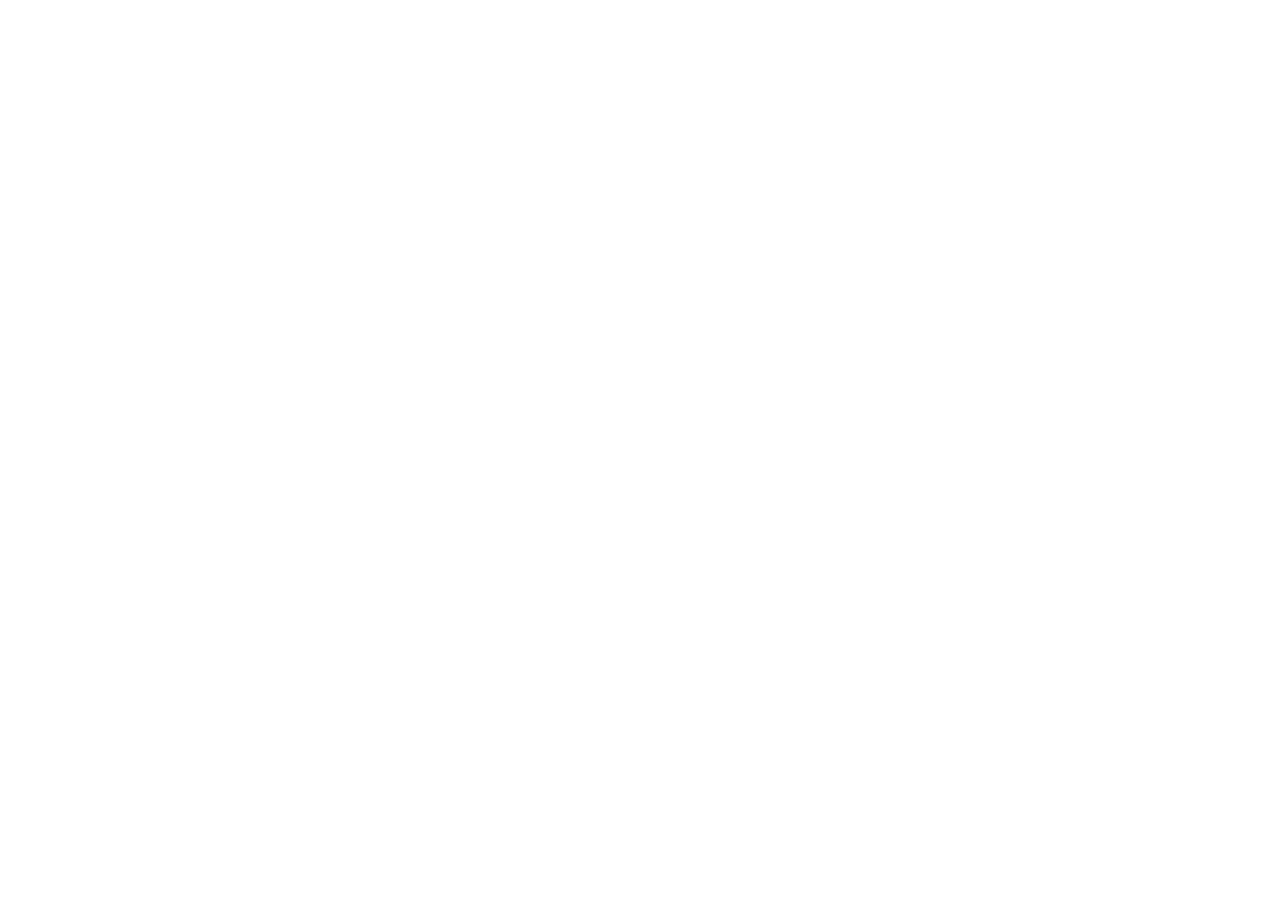
==== index.html @ 76f27d38 "updates" ====
<!DOCTYPE html>
<html lang="en">
<head>
    <meta charset="UTF-8">
    <meta http-equiv="X-UA-Compatible" content="IE=edge">
    <meta name="viewport" content="width=device-width, initial-scale=1.0">
    <title>Document</title>

    <link rel="stylesheet" href="asset/css/normalize.css">
    <link rel="stylesheet" href="asset/css/bootstrap.css">
    <link rel="stylesheet" href="asset/css/fontawesome-all.css">
    <link rel="stylesheet" href="asset/css/owl.carousel.css">
    <link rel="stylesheet" href="asset/css/main.css">
    
</head>
<body>
    
    <div class="master"></div>

    <script src="asset/js/jquery-1.11.0.min.js"></script>
    <script src="asset/js/owl.carousel.min.js"></script>
</body>
</html>
---- asset/css/main.css ----
/*
font-family: 'Lato', sans-serif;
font-family: 'Montserrat', sans-serif;
*/

.master,
header,
section,
footer,
figure,
h1,h2,h3,h4,h5,h6{
    width: 100%;
    float: left;
    position: relative;
}

p{
    width: 100%;
    float: left;
}

section{
    padding: 80px 0;
}

figure img{
    width: 100%;
}
.ratio{
    width: 100%;
    height: 0;
    position: relative;
}
.ratio-16{
    padding-top: 56.25%;
}
.ratio-1{
    padding-top: 100%;
}
.ratio-75{
    padding-top: 75%;
}
.ratio-135{
    padding-top: 135%;
}
.ratio img,
.ratio iframe{
    position: absolute;
    top: 0;
    left: 0;
    width: 100%;
    height: 100%;
}

.section-title{
    width: 100%;
    float: left;
    margin-bottom: 40px;
}

.btn{
    min-width: 120px;
    padding: 15px 30px;
    font-size: 14px;
}
.btn-primary{
    background: #026B33;
    color: #fff;
    border: none;
}
.btn-secondary{
    background: none;
    border: 2px solid #026B33;
    color: #026B33;
}
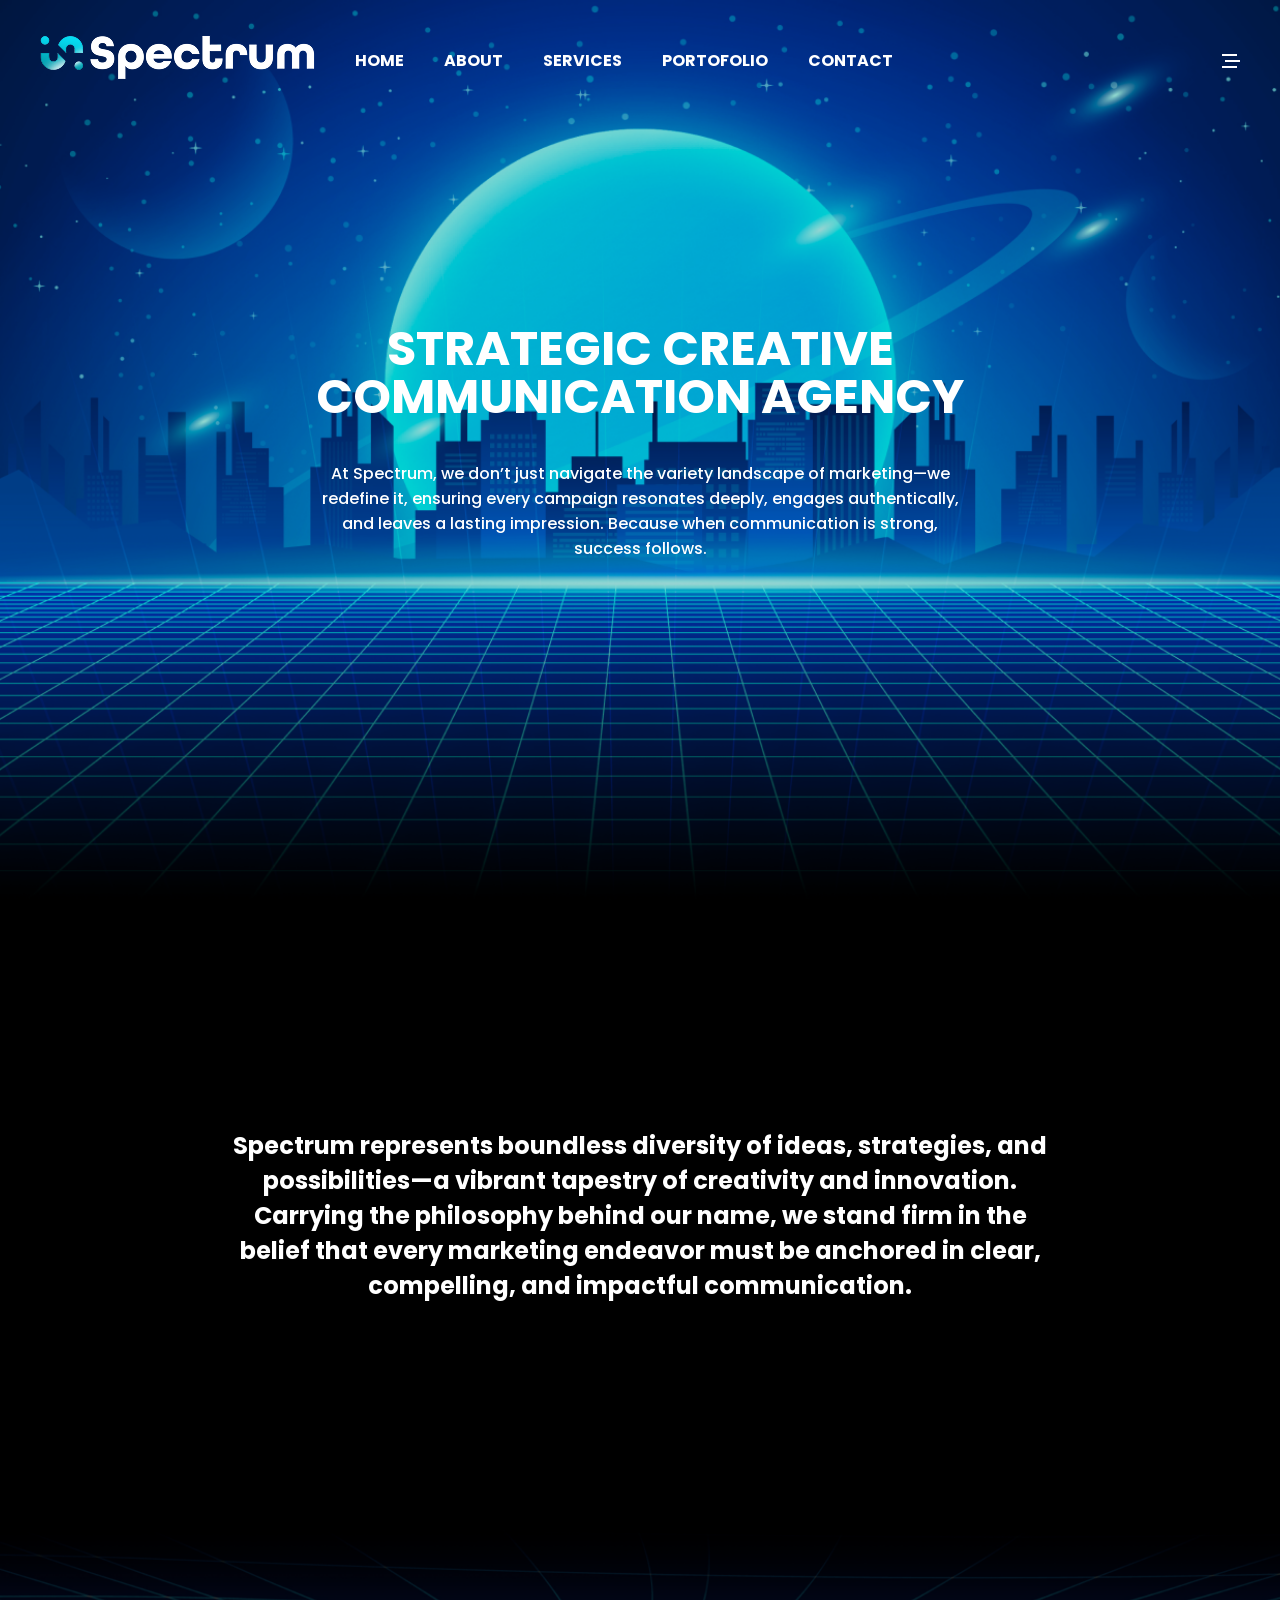
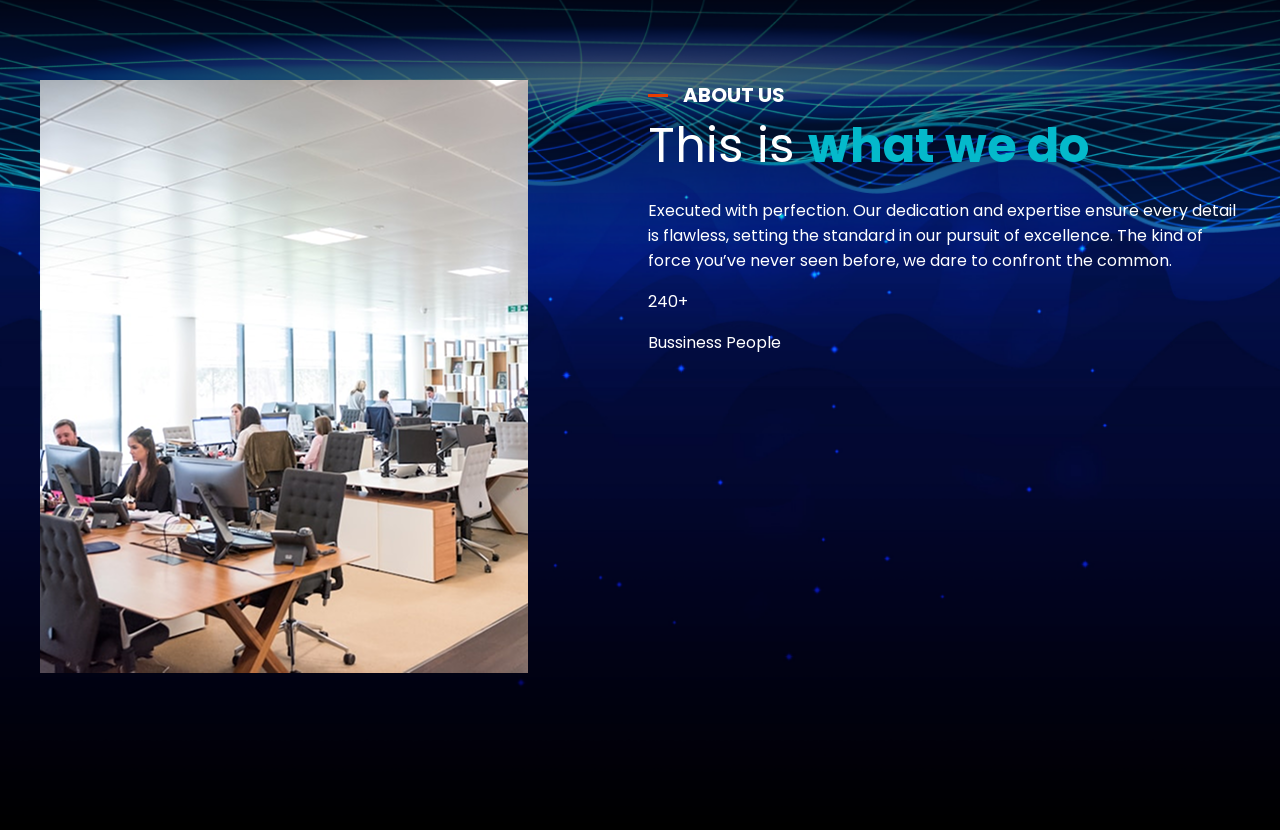
==== commit fd101014: "MADB-001: "initiate"" ====
--- a/index.html
+++ b/index.html
@@ -6,15 +6,77 @@
     <meta name="viewport" content="width=device-width, initial-scale=1.0">
     <title>Document</title>
 
-    <link rel="stylesheet" href="asset/css/normalize.css">
+    <!--link rel="stylesheet" href="asset/css/normalize.css">
     <link rel="stylesheet" href="asset/css/bootstrap.css">
+    <link rel="stylesheet" href="asset/css/main.css">
+    <link rel="stylesheet" href="asset/css/owl.carousel.css"-->
     <link rel="stylesheet" href="asset/css/fontawesome-all.css">
-    <link rel="stylesheet" href="asset/css/owl.carousel.css">
-    <link rel="stylesheet" href="asset/css/main.css">
+    <link rel="stylesheet" href="asset/css/master.css">
+    <link rel="stylesheet" href="asset/css/home.css">
+    <link rel="preconnect" href="https://fonts.googleapis.com">
+    <link rel="preconnect" href="https://fonts.gstatic.com" crossorigin>
+    <link href="https://fonts.googleapis.com/css2?family=Poppins:ital,wght@0,100;0,200;0,300;0,400;0,500;0,600;0,700;0,800;0,900;1,100;1,200;1,300;1,400;1,500;1,600;1,700;1,800;1,900&display=swap" rel="stylesheet">
     
 </head>
 <body>
-    
+    <header class="animate-scroll">
+        <div class="header-container">
+            <div class="header-left">
+                <img src="asset\images\logo\logo-text.png" alt="logo text">
+            </div>
+            <div class="header-right">
+                <div class="header-right-menu">
+                    <ul class="menu-main">
+                        <li>Home</li>
+                        <li>About</li>
+                        <li>Services</li>
+                        <li>Portofolio</li>
+                        <li>Contact</li>
+                    </ul>
+                </div>
+                <div class="header-right-other">
+                    <ul class="menu-dropdown">
+                        <li></li>
+                        <li></li>
+                        <li></li>
+                    </ul>
+                </div>
+            </div>
+        </div>
+    </header>
+    <section class="top-section">
+        <div class="top-section-mid-text">
+            <h1>STRATEGIC CREATIVE COMMUNICATION AGENCY</h1>
+            <h2>At Spectrum, we don’t just navigate the variety landscape of marketing—we redefine it, ensuring every campaign resonates deeply, engages authentically, and leaves a lasting impression. Because when communication is strong, success follows.</h2>
+        </div>
+    </section>
+    <section class="description">
+        <p>Spectrum represents boundless diversity of ideas, strategies, and possibilities—a vibrant tapestry of creativity and innovation. Carrying the philosophy behind our name, we stand firm in the belief that every marketing endeavor must be anchored in clear, compelling, and impactful communication.</p>
+    </section>
+    <section class="about-us">
+        <div class="about-us-wrapper">
+            <div class="about-us-left">
+                <img src="asset/images/home/about-us-img.png" alt="">
+            </div>
+            <div class="about-us-right">
+                <div class="title-style">
+                    <span></span>
+                    <p>about us</p>
+                </div>
+                <div class="title-custom-color">
+                    <span>This is</span>
+                    <span>what we do</span>
+                </div>
+                <p>Executed with perfection. Our dedication and expertise ensure every detail is flawless, setting the standard in our pursuit of excellence. The kind of force you’ve never seen before, we dare to confront the common. </p>
+                <div class="numeric-score-wrapper">
+                    <div class="numeric-score">
+                        <p>240+</p>
+                        <span>Bussiness People</span>
+                    </div>
+                </div>
+            </div>
+        </div>
+    </section>
     <div class="master"></div>
 
     <script src="asset/js/jquery-1.11.0.min.js"></script>
--- a/asset/css/master.css
+++ b/asset/css/master.css
@@ -0,0 +1,50 @@
+body{
+    background-color: black;
+    color: white;
+    margin: 0;
+    font-family: "Poppins", sans-serif;
+}
+header{
+    position: fixed;
+    top: 0;
+    left: 0;
+    right: 0;
+    padding:2rem 1rem;
+}
+.header-container{
+    width: 1200px;
+    max-width: 100vw;
+    margin: auto;
+    display: flex;
+    align-items: center;
+}
+.header-right{
+    display: flex;
+    flex: 1;
+    justify-content: space-between;
+    align-items: center;
+}
+.menu-main{
+    display: flex;
+    gap: 40px;
+    list-style-type: none;
+    font-size: 16px;
+    font-weight: 700;
+    text-transform: uppercase;
+}
+.menu-dropdown{
+    padding: 0;
+    display: flex;
+    flex-direction: column;
+    gap: 4px;
+    margin: 0;
+}
+.menu-dropdown li{
+    display: block;
+    width: 15px;
+    height: 2px;
+    background-color: white;
+}
+.menu-dropdown li:nth-child(2){
+    margin-left: 3px;
+}
--- a/asset/css/home.css
+++ b/asset/css/home.css
@@ -0,0 +1,75 @@
+.top-section{
+    background-image: url('../images/background-image/home-top-bg.png');
+    background-position: center center;
+    background-size: cover;
+    min-height: 100vh;
+    display: flex;
+    justify-content: center;
+    align-items: center;
+}
+.top-section-mid-text{
+    width: 648px;
+    max-width: 100%;
+    text-align: center;
+}
+.top-section h1{
+    font-weight: bold;
+    font-size: 48px;
+    margin-top: 0;
+    line-height: 100%;
+}
+.top-section h2{
+    font-size: 16px;
+    font-weight: 500;
+}
+.description{
+    min-height: 70vh;
+    display: flex;
+    justify-content: center;
+    align-items: center;
+}
+.description p{
+    max-width: 834px;
+    text-align: center;
+    font-size: 24px;
+    font-weight: bold;
+}
+.about-us{
+    background-image: url("../images/background-image/home-about-us-bg.png");
+    background-position: center center;
+    background-size: cover;
+    min-height: 100vh;
+    display: flex;
+    justify-content: center;
+    align-items: center;
+}
+.about-us-wrapper{
+    max-width: 1200px;
+    margin: auto;
+    display: flex;
+    gap: 120px;
+}
+.title-style{
+    display: flex;
+    align-items: center;
+    gap: 15px;
+}
+.title-style span{
+    width: 20px;
+    height: 3px;
+    display: inline-block;
+    background-color: #E63D00;
+}
+.title-style p{
+    font-size: 20px;
+    font-weight: bold;
+    margin: 0;
+    text-transform: uppercase;
+}
+.title-custom-color{
+    font-size: 48px;
+}
+.title-custom-color span:nth-child(2){
+    color: #04B9CB;
+    font-weight: bold;
+}
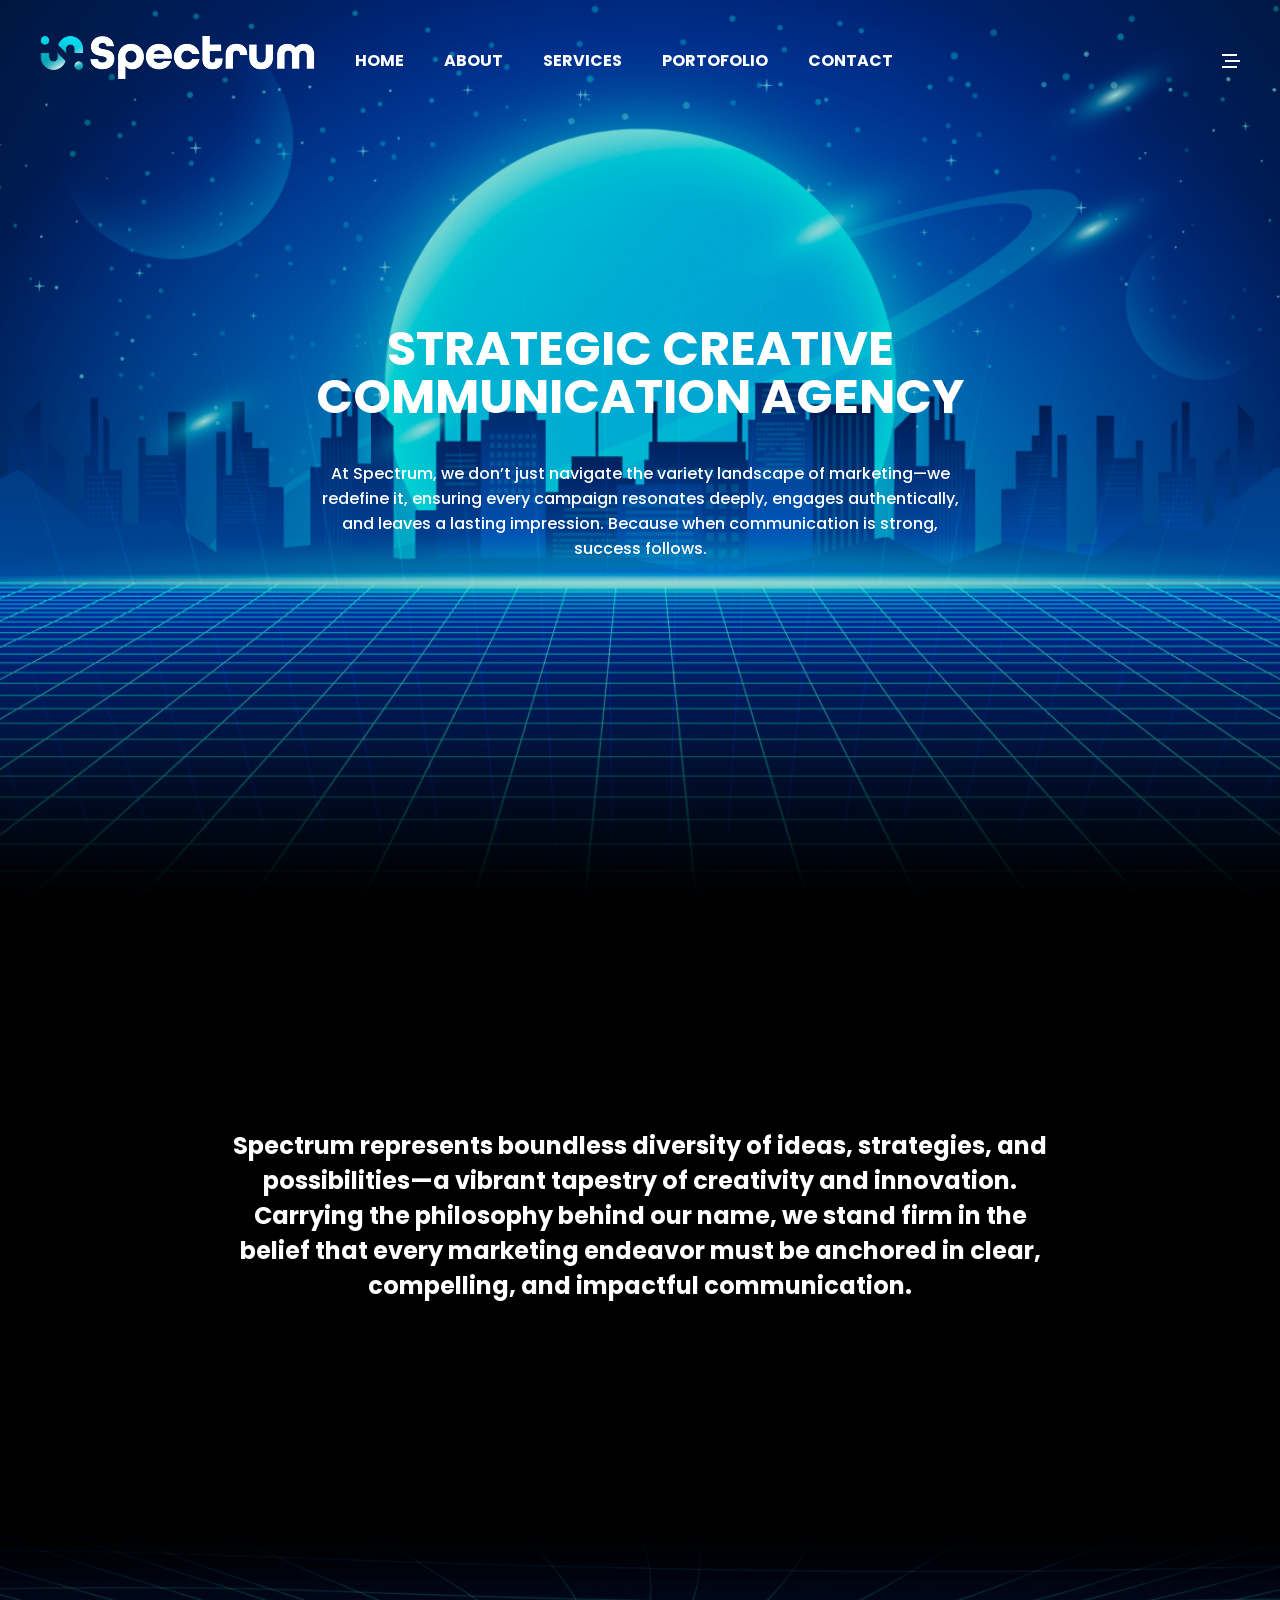
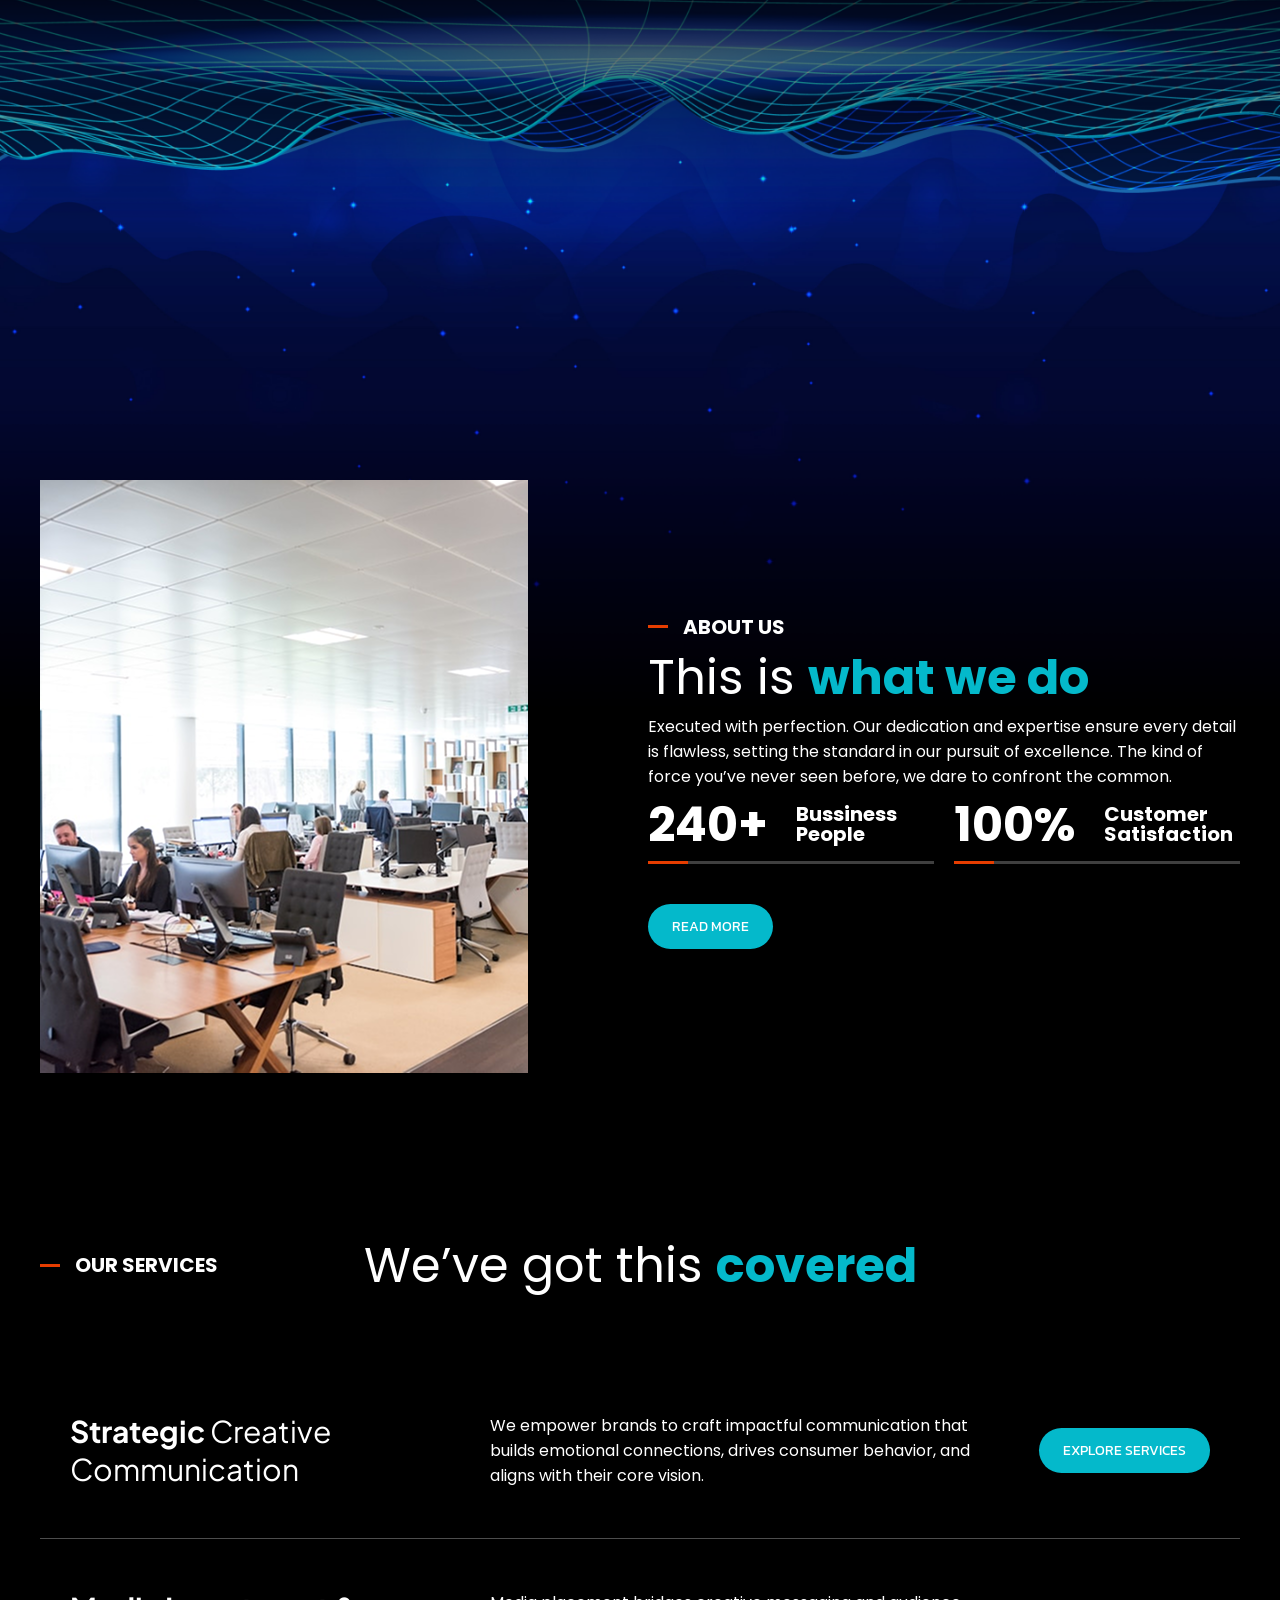
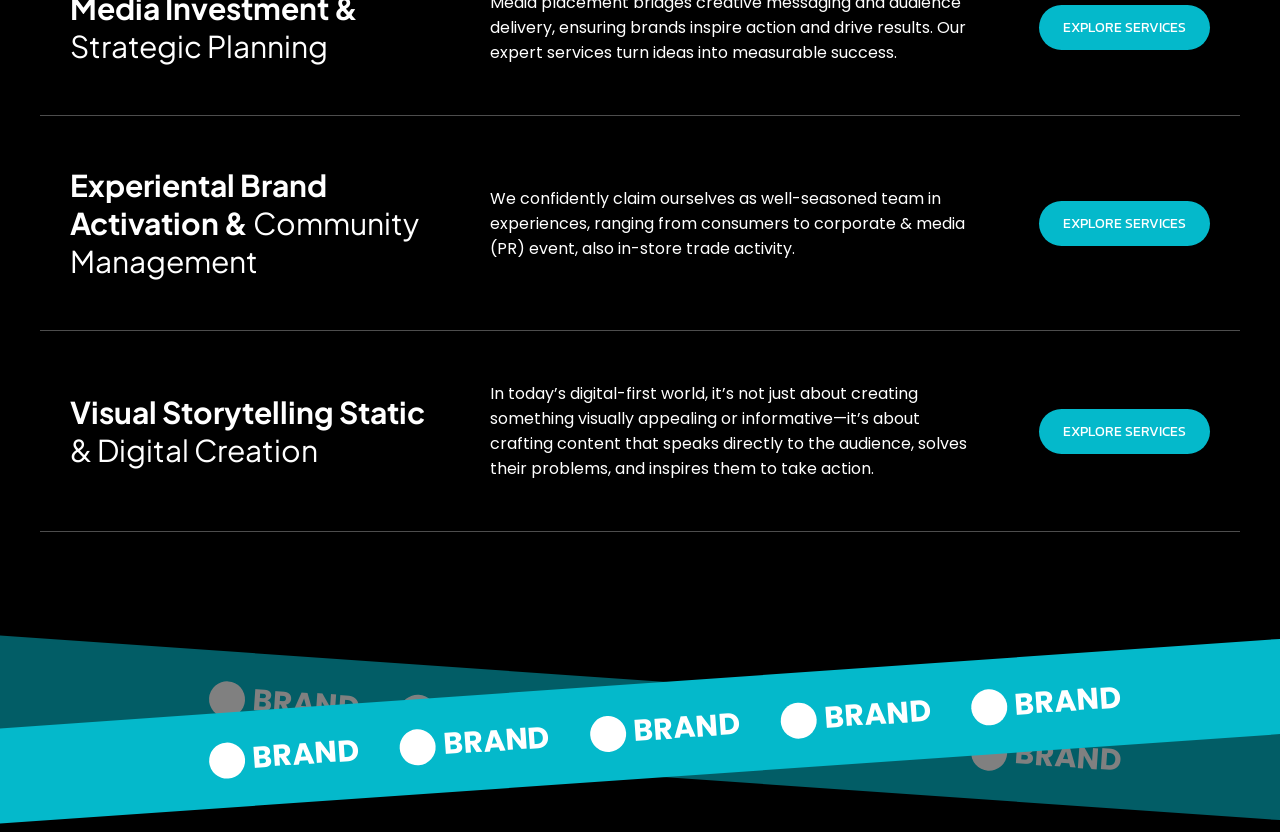
==== commit a0b4431b: "MADB-0002: home update" ====
--- a/index.html
+++ b/index.html
@@ -15,8 +15,7 @@
     <link rel="stylesheet" href="asset/css/home.css">
     <link rel="preconnect" href="https://fonts.googleapis.com">
     <link rel="preconnect" href="https://fonts.gstatic.com" crossorigin>
-    <link href="https://fonts.googleapis.com/css2?family=Poppins:ital,wght@0,100;0,200;0,300;0,400;0,500;0,600;0,700;0,800;0,900;1,100;1,200;1,300;1,400;1,500;1,600;1,700;1,800;1,900&display=swap" rel="stylesheet">
-    
+    <link href="https://fonts.googleapis.com/css2?family=Kanit:ital,wght@0,100;0,200;0,300;0,400;0,500;0,600;0,700;0,800;0,900;1,100;1,200;1,300;1,400;1,500;1,600;1,700;1,800;1,900&family=Plus+Jakarta+Sans:ital,wght@0,200..800;1,200..800&family=Poppins:ital,wght@0,100;0,200;0,300;0,400;0,500;0,600;0,700;0,800;0,900;1,100;1,200;1,300;1,400;1,500;1,600;1,700;1,800;1,900&display=swap" rel="stylesheet">
 </head>
 <body>
     <header class="animate-scroll">
@@ -71,9 +70,122 @@
                 <div class="numeric-score-wrapper">
                     <div class="numeric-score">
                         <p>240+</p>
-                        <span>Bussiness People</span>
+                        <span>Bussiness <br> People</span>
+                    </div>
+                    <div class="numeric-score">
+                        <p>100%</p>
+                        <span>Customer <br> Satisfaction</span>
                     </div>
                 </div>
+                <a href="#" class="button-light-blue">READ MORE</a>
+            </div>
+        </div>
+    </section>
+    <section class="our-services">
+        <div class="our-services-top">
+            <div class="title-style">
+                <span></span>
+                <p>our services</p>
+            </div>
+            <div class="title-custom-color">
+                <span>We’ve got this</span>
+                <span>covered</span>
+            </div>
+        </div>
+        <div class="our-services-bottom">
+            <div class="services-item">
+                <div class="services-item-1">
+                    <b>Strategic </b>
+                    Creative Communication
+                </div>
+                <div class="services-item-2">
+                    <p>We empower brands to craft impactful communication that builds emotional connections, drives consumer behavior, and aligns with their core vision.</p>
+                </div>
+                <div class="services-item-3">
+                    <a href="#" class="button-light-blue">EXPLORE SERVICES</a>
+                </div>
+            </div>
+            <div class="services-item">
+                <div class="services-item-1">
+                    <b>Media Investment &</b>
+                    Strategic Planning
+                </div>
+                <div class="services-item-2">
+                    <p>Media placement bridges creative messaging and audience delivery, ensuring brands inspire action and drive results. Our expert services turn ideas into measurable success.</p>
+                </div>
+                <div class="services-item-3">
+                    <a href="#" class="button-light-blue">EXPLORE SERVICES</a>
+                </div>
+            </div>
+            <div class="services-item">
+                <div class="services-item-1">
+                    <b>Experiental Brand Activation &</b>
+                    Community Management
+                </div>
+                <div class="services-item-2">
+                    <p>We confidently claim ourselves as well-seasoned team in experiences, ranging from consumers to corporate & media (PR) event, also in-store trade activity.</p>
+                </div>
+                <div class="services-item-3">
+                    <a href="#" class="button-light-blue">EXPLORE SERVICES</a>
+                </div>
+            </div>
+            <div class="services-item">
+                <div class="services-item-1">
+                    <b>Visual Storytelling Static</b>
+                    & Digital Creation
+                </div>
+                <div class="services-item-2">
+                    <p>In today’s digital-first world, it’s not just about creating something visually appealing or informative—it’s about crafting content that speaks directly to the audience, solves their problems, and inspires them to take action.  </p>
+                </div>
+                <div class="services-item-3">
+                    <a href="#" class="button-light-blue">EXPLORE SERVICES</a>
+                </div>
+            </div>
+        </div>
+    </section>
+    <section class="brands">
+        <div class="brand-stripes">
+            <div class="brand-item">
+                <span></span>
+                <span>BRAND</span>
+            </div>
+            <div class="brand-item">
+                <span></span>
+                <span>BRAND</span>
+            </div>
+            <div class="brand-item">
+                <span></span>
+                <span>BRAND</span>
+            </div>
+            <div class="brand-item">
+                <span></span>
+                <span>BRAND</span>
+            </div>
+            <div class="brand-item">
+                <span></span>
+                <span>BRAND</span>
+            </div>
+        </div>
+        <div class="brand-stripes">
+            <div class="brand-item">
+                <span></span>
+                <span>BRAND</span>
+            </div>
+            <div class="brand-item">
+                <span></span>
+                <span>BRAND</span>
+            </div>
+            <div class="brand-item">
+                <span></span>
+                <span>BRAND</span>
+            </div>
+            <div class="brand-item">
+                <span></span>
+                <span>BRAND</span>
+            </div>
+            <div class="brand-item">
+                <span></span>
+                <span>BRAND</span>
             </div>
         </div>
     </section>
--- a/asset/css/master.css
+++ b/asset/css/master.css
@@ -3,6 +3,22 @@
     color: white;
     margin: 0;
     font-family: "Poppins", sans-serif;
+}
+a{
+    text-decoration: none;
+}
+p{
+    margin: 0;
+}
+.button-light-blue{
+    background-color: #04B9CB;
+    padding: 12px 24px;
+    display: inline-block;
+    width: max-content;
+    color: white;
+    font-size: 14px;
+    border-radius: 50px;
+    font-family: "Kanit", sans-serif;
 }
 header{
     position: fixed;
--- a/asset/css/home.css
+++ b/asset/css/home.css
@@ -36,18 +36,25 @@
 }
 .about-us{
     background-image: url("../images/background-image/home-about-us-bg.png");
-    background-position: center center;
-    background-size: cover;
+    background-position: top center;
+    background-size: 100%;
+    background-repeat: no-repeat;
     min-height: 100vh;
     display: flex;
     justify-content: center;
     align-items: center;
+    padding-top: 400px;
 }
 .about-us-wrapper{
     max-width: 1200px;
     margin: auto;
     display: flex;
     gap: 120px;
+}
+.about-us-right{
+    display: flex;
+    justify-content: center;
+    flex-direction: column;
 }
 .title-style{
     display: flex;
@@ -72,4 +79,119 @@
 .title-custom-color span:nth-child(2){
     color: #04B9CB;
     font-weight: bold;
+}
+.numeric-score-wrapper{
+    display: flex;
+    gap: 20px;
+    margin-bottom: 40px;
+}
+.numeric-score{
+    border-bottom: 3px solid #3F3F3F;
+    flex: 1;
+    position: relative;
+}
+.numeric-score::after{
+    content: "";
+    position: absolute;
+    width: 40px;
+    height: 3px;
+    bottom: -3px;
+    left: 0;
+    background-color:#E63D00;
+}
+.numeric-score p{
+    font-weight: bold;
+    font-size: 48px;
+    display: inline-block;
+    margin: 0;
+}
+.numeric-score span{
+    display: inline-block;
+    font-weight: bold;
+    font-size: 20px;
+    line-height: 100%;
+    margin-left: 24px;
+}
+.our-services-top{
+    display: flex;
+    justify-content: center;
+    margin-bottom: 60px;
+    position: relative;
+    max-width: 1200px;
+    margin: 0 auto 60px auto;
+}
+.our-services-top .title-style{
+    position: absolute;
+    left: 0;
+    top: 20px;
+}
+.our-services-bottom{
+    max-width: 1200px;
+    margin: auto;
+    display: table;
+    border-collapse: collapse;
+}
+.services-item{
+    display: table-row;
+    border-bottom: 1px solid rgba(255, 255, 255, 0.3);
+    background-position: top center;
+    background-size: cover;
+    background-repeat: no-repeat;
+    transition: .3s all;
+    cursor: pointer;
+}
+.services-item:hover{
+    background-image: url("../images/background-image/services-table-bg.png");
+}
+.services-item-1,
+.services-item-2,
+.services-item-3{
+    display: table-cell;
+    padding: 50px 30px;
+    vertical-align: middle;
+}
+.services-item-1{
+    font-family: "Plus Jakarta Sans", sans-serif;
+    font-size: 30px;
+}
+.brands{
+    max-width: 100vw;
+    overflow-x: hidden;
+    padding-top: 150px;
+    padding-bottom: 150px;
+    position: relative;
+}
+.brand-stripes{
+    background-color: #04B9CB;
+    display: flex;
+    gap: 40px;
+    padding: 25px;
+    width: 150vw;
+    justify-content: center;
+    left:  -25vw;
+    position: absolute;
+}
+.brand-stripes:nth-child(1){
+    transform: rotate(-4deg);
+    z-index: 1;
+}
+.brand-stripes:nth-child(2){
+    transform: rotate(4deg);
+    opacity: 50%;
+}
+.brand-item{
+    display: flex;
+    align-items: center;
+    gap: 8px;
+}
+.brand-item span:nth-child(1){
+    display: inline-block;
+    width: 36px;
+    height: 36px;
+    border-radius: 20px;
+    background-color: #ffffff;
+}
+.brand-item span:nth-child(2){
+    font-size: 30px;
+    font-weight: bold;
 }
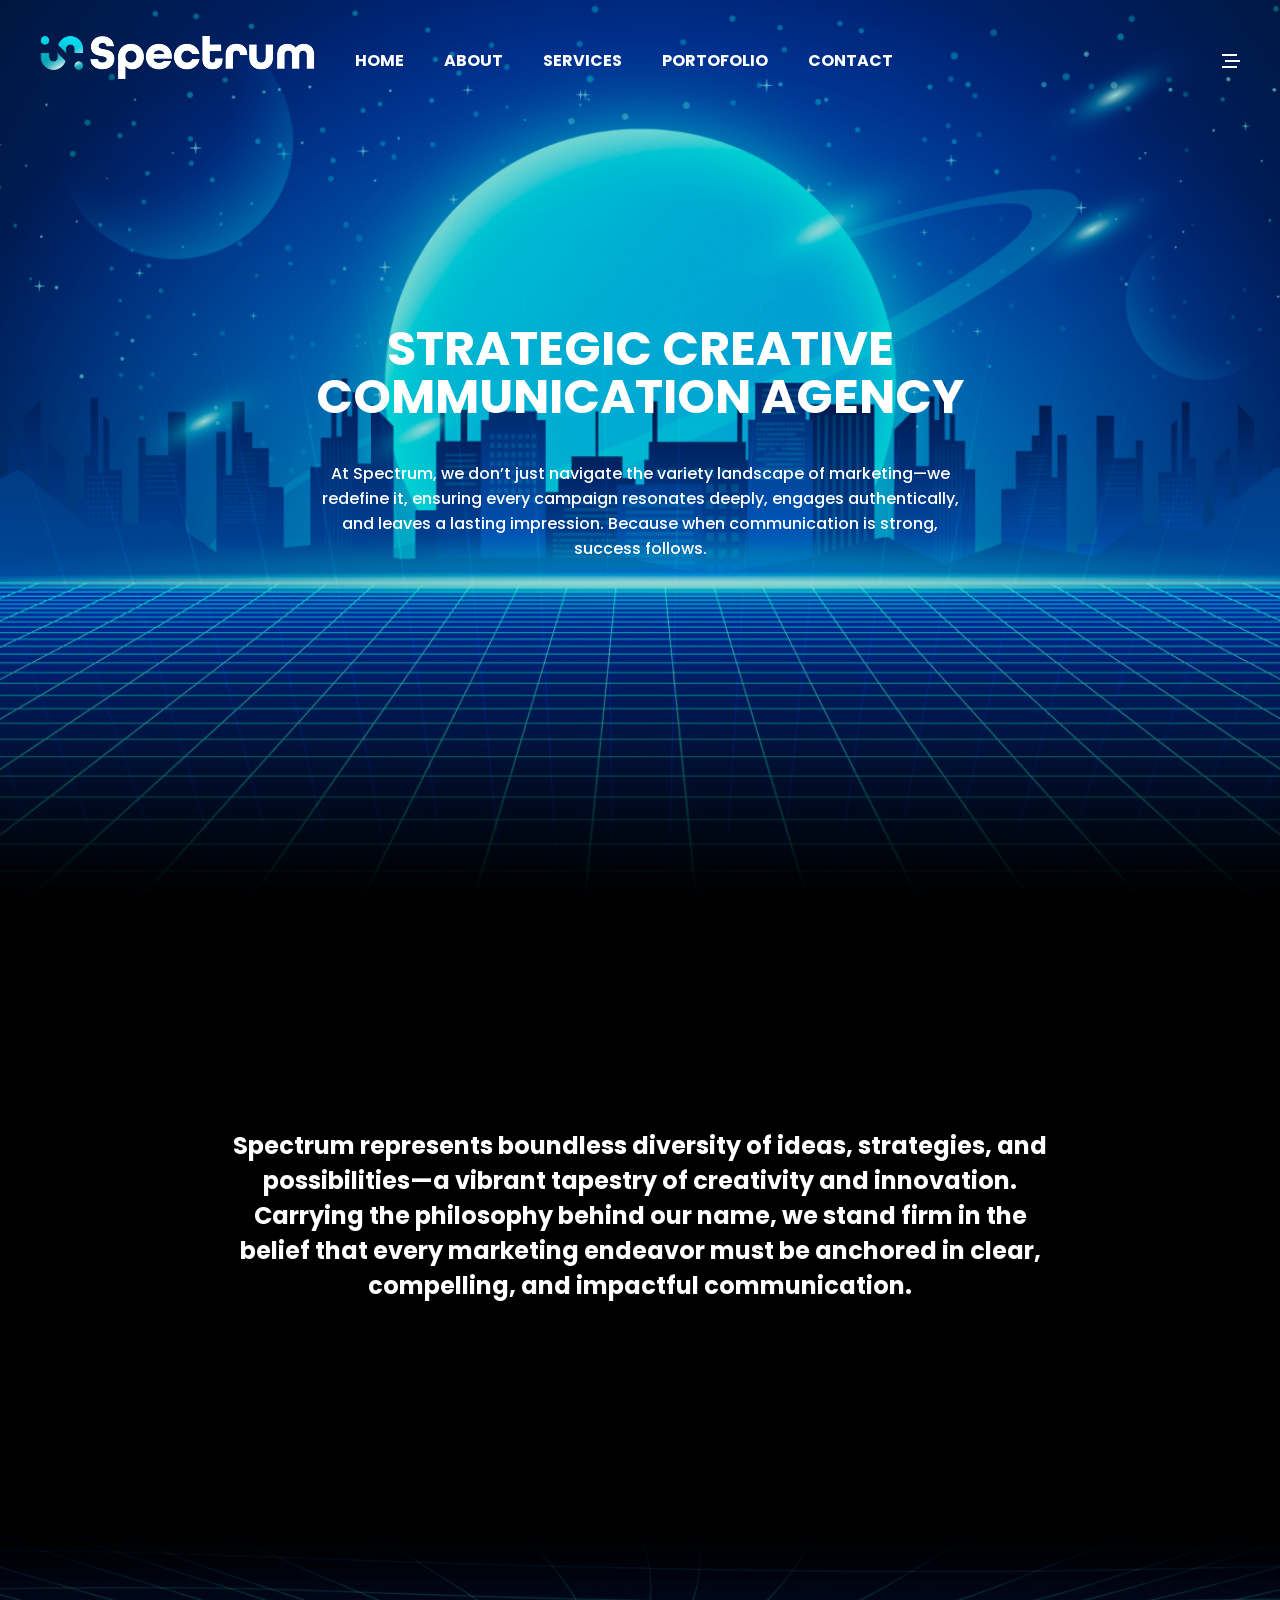
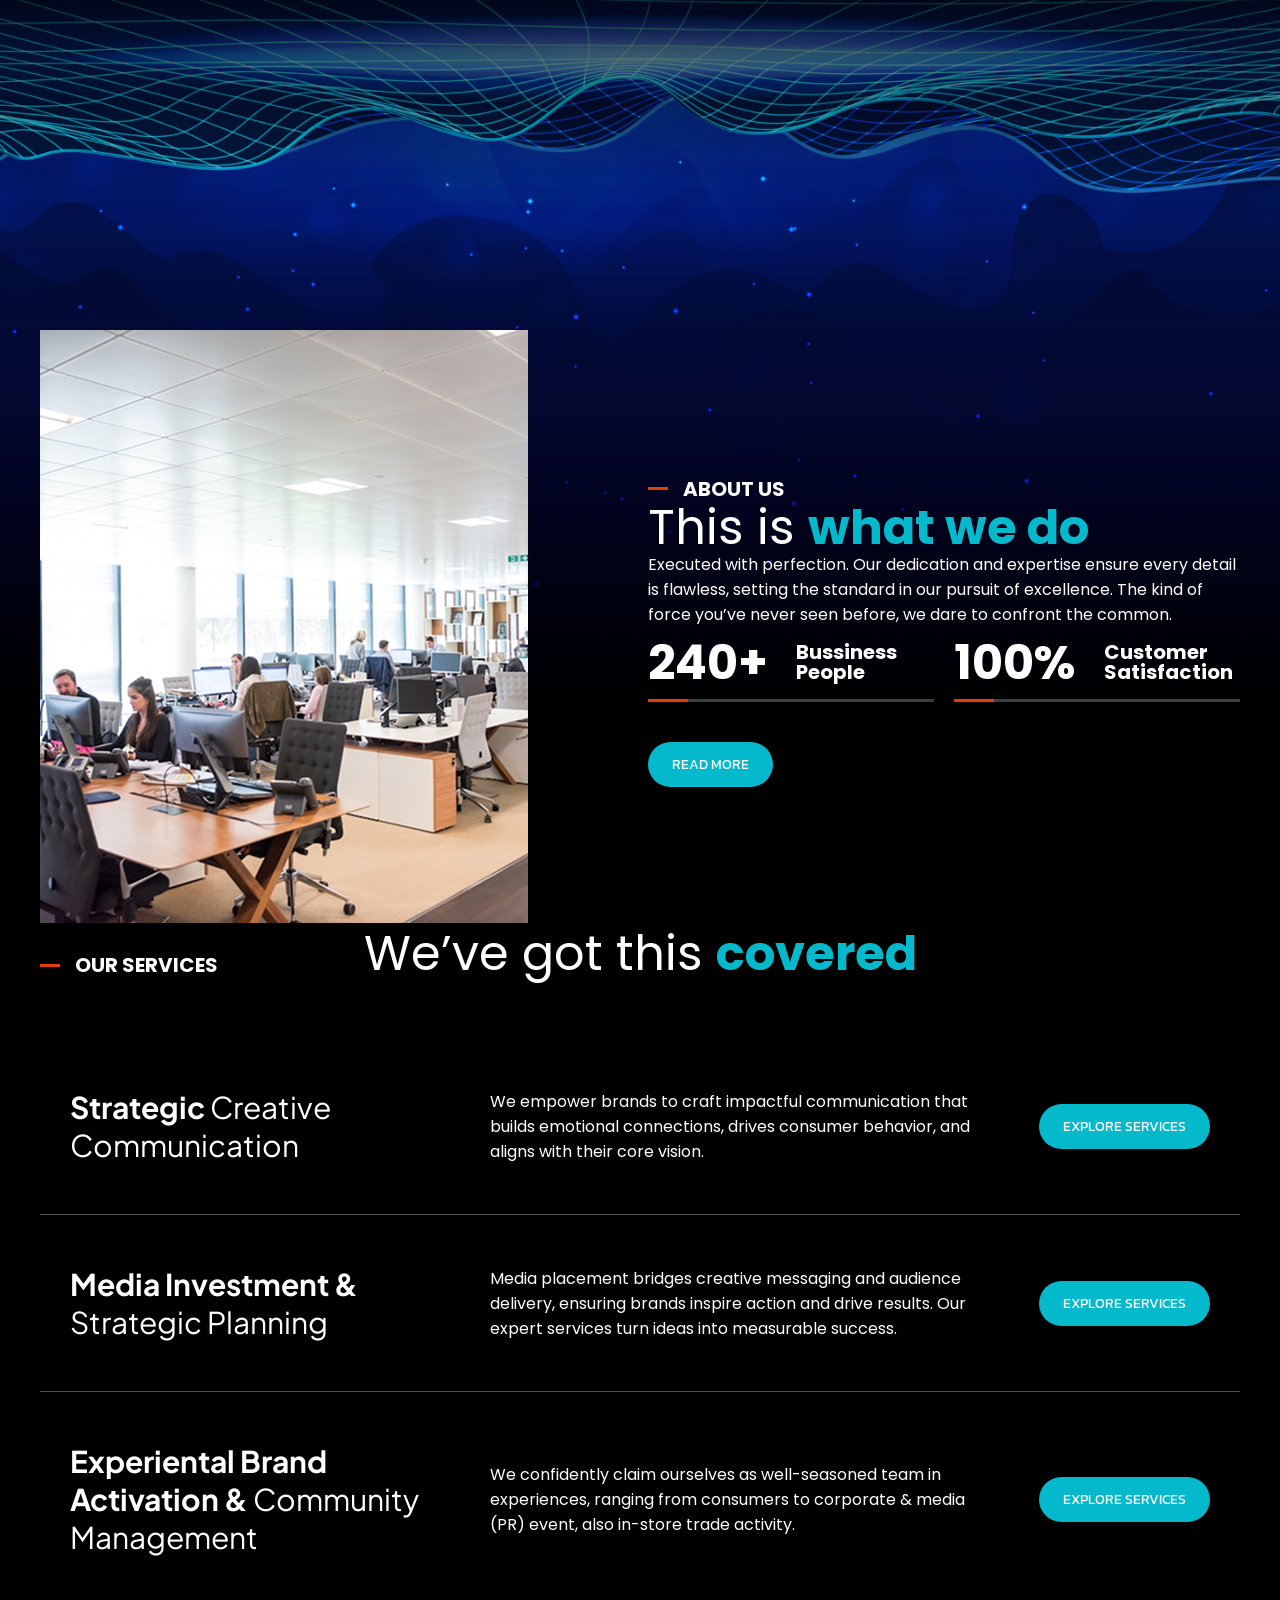
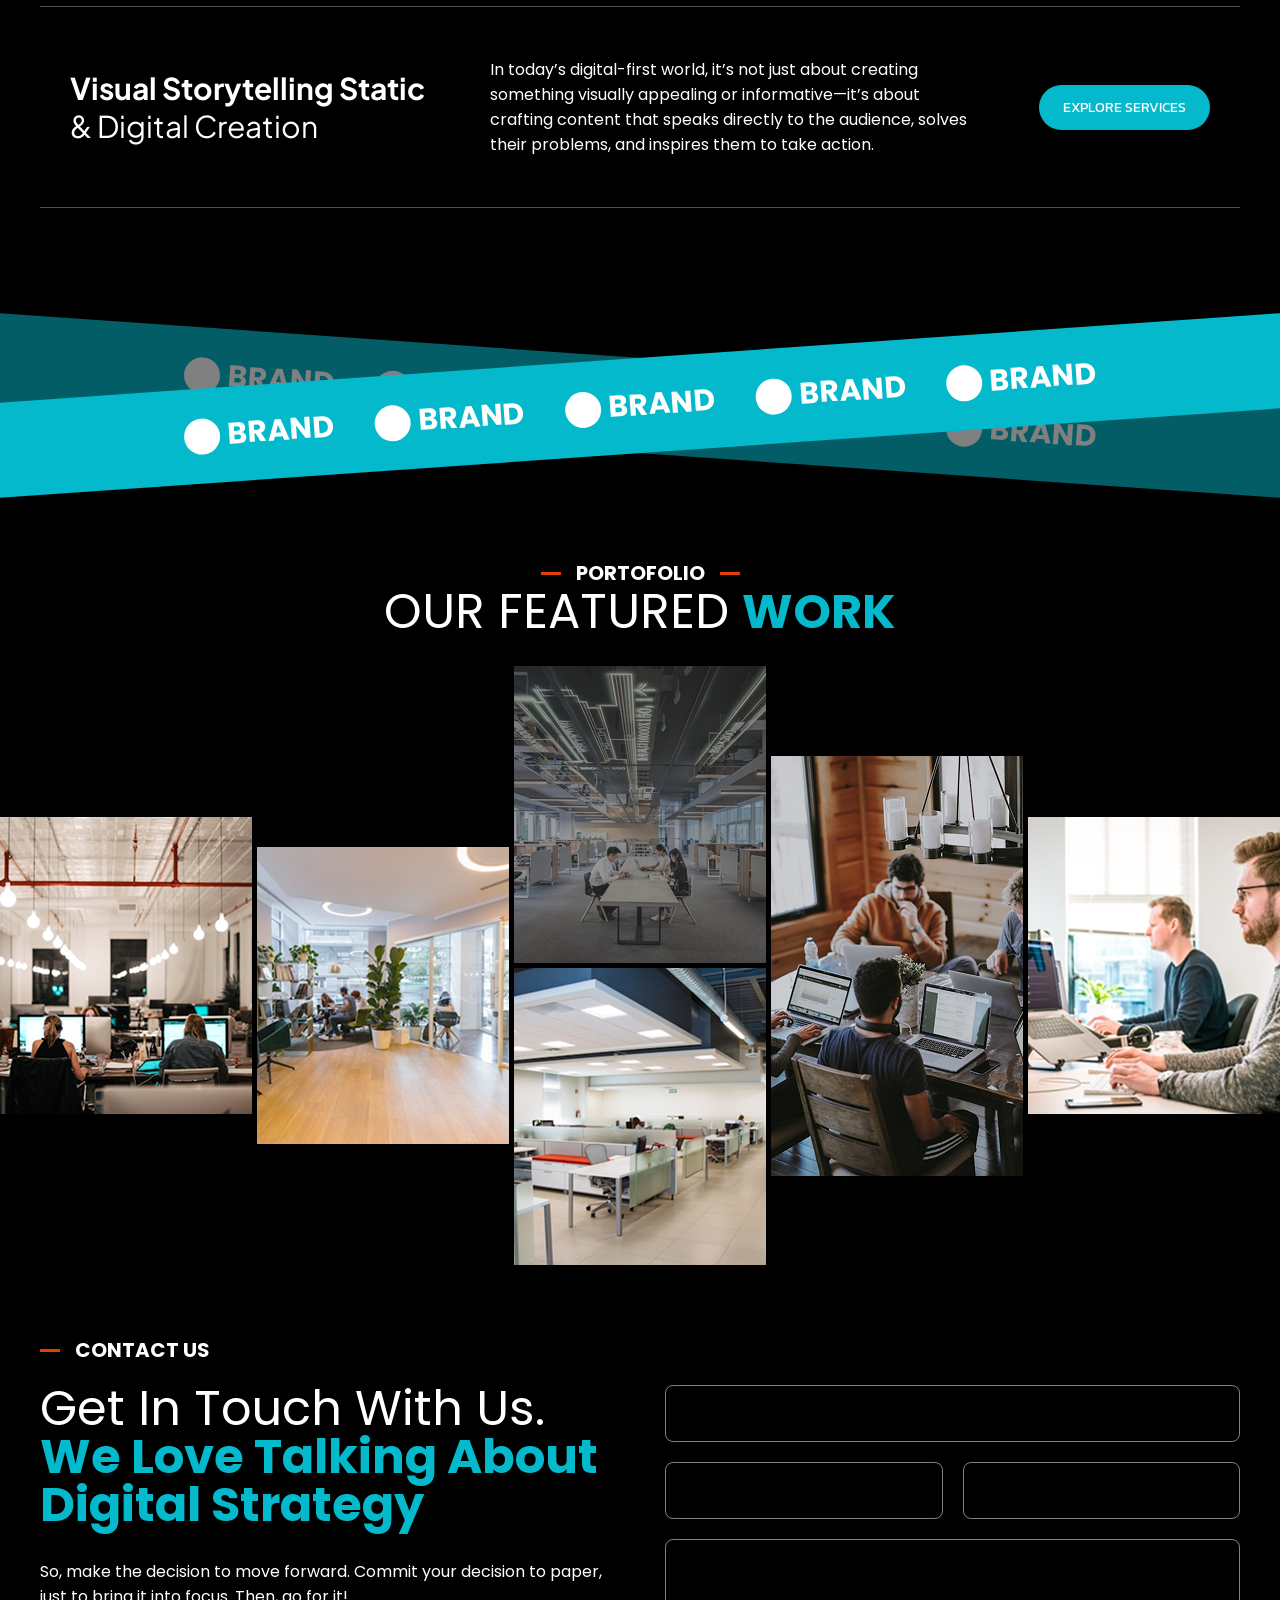
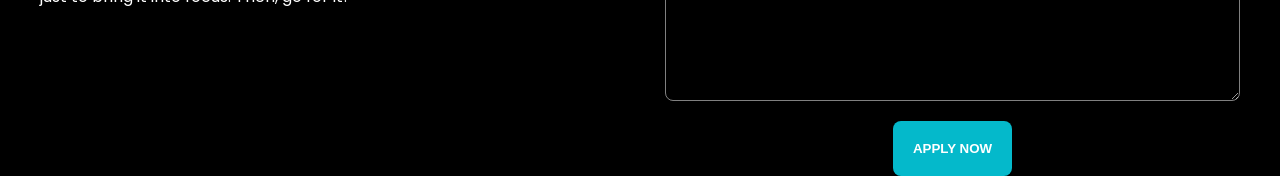
==== commit 28ea218f: "MADB-0003: home footer remain" ====
--- a/index.html
+++ b/index.html
@@ -189,7 +189,95 @@
             </div>
         </div>
     </section>
-    <div class="master"></div>
+    <section class="featured-work">
+        <div class="title-style">
+            <span></span>
+            <p>portofolio</p>
+            <span></span>
+        </div>
+        <div class="title-custom-color">
+            <span>OUR FEATURED</span>
+            <span>WORK</span>
+        </div>
+        <div class="image-gallery">
+            <div class="gallery-row gallery-row-1">
+                <div class="gallery-img-container" style="background-image: url('asset/images/home/featured-1.png');"></div>
+                <div class="gallery-content">
+                    <div class="gallery-content-overlay"></div>
+                    <p>Lorem Ipsum Dolor Sit Amet Consectetur</p>
+                    <span>Client: Pocary Sweat</span>
+                </div>
+            </div>
+            <div class="gallery-row gallery-row-2">
+                <div class="gallery-img-container" style="background-image: url('asset/images/home/featured-2.png');"></div>
+                <div class="gallery-content">
+                    <div class="gallery-content-overlay"></div>
+                    <p>Lorem Ipsum Dolor Sit Amet Consectetur</p>
+                    <span>Client: Pocary Sweat</span>
+                </div>
+            </div>
+            <div class="gallery-row-group">
+                <div class="gallery-row gallery-row-3">
+                    <div class="gallery-img-container" style="background-image: url('asset/images/home/featured-3.png');"></div>
+                    <div class="gallery-content">
+                        <div class="gallery-content-overlay"></div>
+                        <p>Lorem Ipsum Dolor Sit Amet Consectetur</p>
+                        <span>Client: Pocary Sweat</span>
+                    </div>
+                </div>
+                <div class="gallery-row gallery-row-3">
+                    <div class="gallery-img-container" style="background-image: url('asset/images/home/featured-4.png');"></div>
+                    <div class="gallery-content">
+                        <div class="gallery-content-overlay"></div>
+                        <p>Lorem Ipsum Dolor Sit Amet Consectetur</p>
+                        <span>Client: Pocary Sweat</span>
+                    </div>
+                </div>
+            </div>
+            <div class="gallery-row gallery-row-4">
+                <div class="gallery-img-container" style="background-image: url('asset/images/home/featured-5.png');"></div>
+                <div class="gallery-content">
+                    <div class="gallery-content-overlay"></div>
+                    <p>Lorem Ipsum Dolor Sit Amet Consectetur</p>
+                    <span>Client: Pocary Sweat</span>
+                </div>
+            </div>
+            <div class="gallery-row gallery-row-5">
+                <div class="gallery-img-container" style="background-image: url('asset/images/home/featured-6.png');"></div>
+                <div class="gallery-content">
+                    <div class="gallery-content-overlay"></div>
+                    <p>Lorem Ipsum Dolor Sit Amet Consectetur</p>
+                    <span>Client: Pocary Sweat</span>
+                </div>
+            </div>
+        </div>
+    </section>
+    <section class="contact-us">
+        <div class="title-style">
+            <span></span>
+            <p>CONTACT US</p>
+        </div>
+        <div class="contact-us-wrapper">
+            <div class="contact-us-left">
+                <div class="title-custom-color">
+                    <span>Get In Touch With Us.</span>
+                    <span>We Love Talking About Digital Strategy</span>
+                </div>
+                <p>So, make the decision to move forward. Commit your decision to paper, just to bring it into focus. Then, go for it!</p>
+            </div>
+            <div class="contact-us-right">
+                <form action="">
+                    <input type="text" name="name">
+                    <div class="form-group">
+                        <input type="text" name="name">
+                        <input type="text" name="name">
+                    </div>
+                    <textarea rows="8" name="message" id=""></textarea>
+                    <button type="submit">APPLY NOW</button>
+                </form>
+            </div>
+        </div>
+    </section>
 
     <script src="asset/js/jquery-1.11.0.min.js"></script>
     <script src="asset/js/owl.carousel.min.js"></script>
--- a/asset/css/master.css
+++ b/asset/css/master.css
@@ -1,3 +1,6 @@
+*{
+    box-sizing: border-box;
+}
 body{
     background-color: black;
     color: white;
--- a/asset/css/home.css
+++ b/asset/css/home.css
@@ -75,6 +75,7 @@
 }
 .title-custom-color{
     font-size: 48px;
+    line-height: 100%;
 }
 .title-custom-color span:nth-child(2){
     color: #04B9CB;
@@ -194,4 +195,143 @@
 .brand-item span:nth-child(2){
     font-size: 30px;
     font-weight: bold;
+}
+.featured-work{
+    padding: 50px 20px;
+    display: flex;
+    flex-direction: column;
+    align-items: center;
+}
+.image-gallery{
+    display: flex;
+    align-items: center;
+    gap: 5px;
+    margin-top: 30px;
+}
+.gallery-row{
+    position: relative;
+    cursor: pointer;
+    width: 252px;
+    height: 297px;
+    overflow: hidden;
+}
+.gallery-row:hover .gallery-content{
+    top: 0;
+}
+.gallery-img-container{
+    background-position: center center;
+    background-size: cover;
+    position: relative;
+    top: 0;
+    right: 0;
+    bottom: 0;
+    left: 0;
+    width: 100%;
+    height: 100%;
+}
+.gallery-content{
+    position: absolute;
+    top: 100%;
+    right: 0;
+    bottom: 0;
+    left: 0;
+    display: flex;
+    flex-direction: column;
+    justify-content: end;
+    padding: 16px;
+    transition: .3s all;
+    width: 100%;
+    height: 100%;
+}
+.gallery-content p,
+.gallery-content span{
+    position: relative;
+    z-index: 1;
+}
+.gallery-content p{
+    font-weight: bold;
+    font-size: 18px;
+    line-height: 100%;
+    margin-bottom: 6px;
+}
+.gallery-content span{
+    font-size: 14px;
+}
+.gallery-content-overlay{
+    width: 100%;
+    height: 100%;
+    background-color: rgba(0, 0, 0, 0.5);
+    position: absolute;
+    top: 0;
+    right: 0;
+    bottom: 0;
+    left: 0;
+    z-index: 0;
+}
+.gallery-row-2{
+    margin-top: 60px;
+}
+.gallery-row-4{
+    height: 420px;
+}
+.gallery-row-group{
+    display: flex;
+    flex-direction: column;
+    gap: 5px;
+}
+.contact-us{
+    max-width: 1200px;
+    margin: auto;
+}
+.contact-us > *{
+    margin-top: 20px;
+}
+.contact-us-wrapper{
+    display: flex;
+    gap: 50px;
+}
+.contact-us-wrapper > *{
+    flex: 1;
+}
+.contact-us-left{
+    display: flex;
+    flex-direction: column;
+    gap: 30px;
+}
+form{
+    display: flex;
+    flex-direction: column;
+    gap: 20px;
+    align-items: center;
+}
+form input,
+form textarea{
+    border: 1px solid rgba(255, 255, 255, 0.5);
+    border-radius: 8px;
+    width: 100%;
+    background-color: transparent;
+    padding: 20px;
+    color: white;
+}
+form input:hover,
+form input:focus,
+form textarea:hover,
+form textarea:focus{
+    box-shadow: inset 0 0 0 2px #04B9CB;
+}
+.form-group{
+    display: flex;
+    gap: 20px;
+    width: 100%;
+}
+.form-group > *{
+    flex: 1;
+}
+form button{
+    background-color: #04B9CB;
+    color: #ffffff;
+    padding: 20px;
+    border-radius: 8px;
+    font-weight: bold;
+    border: none;
 }
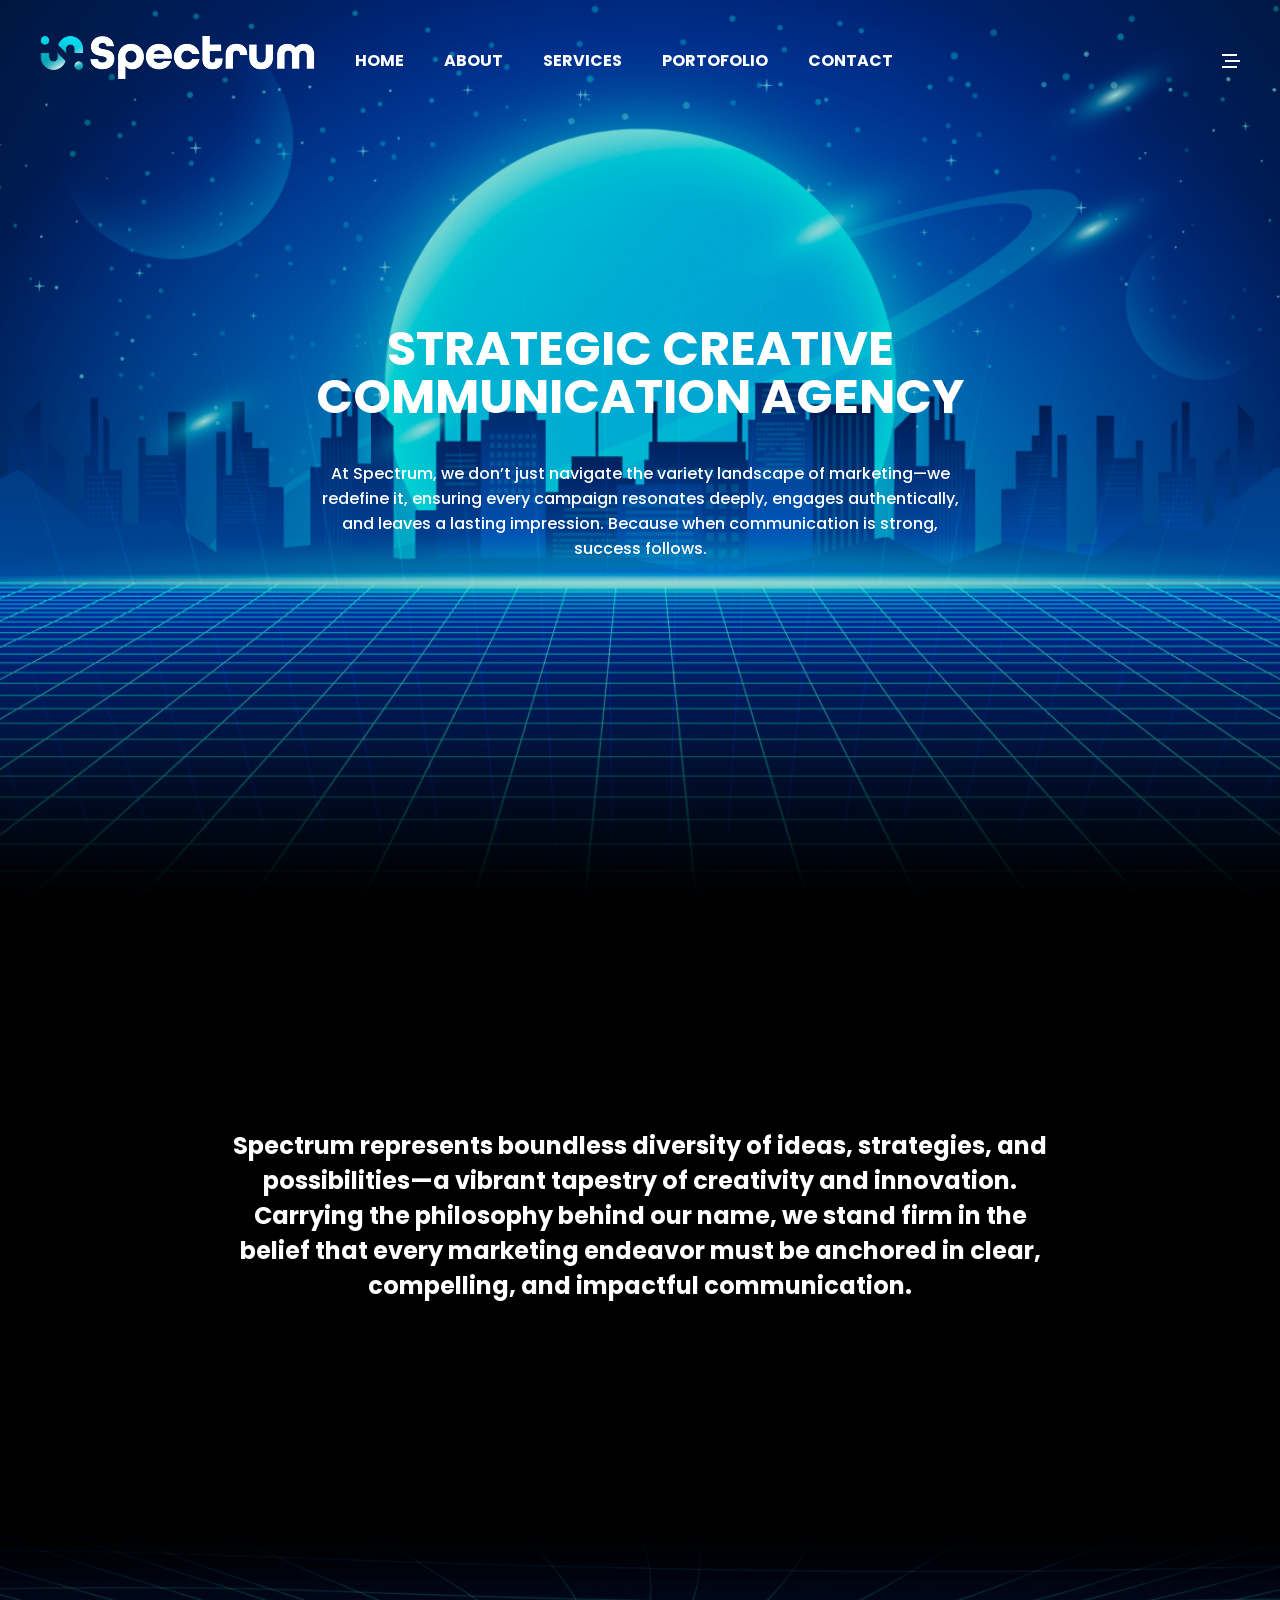
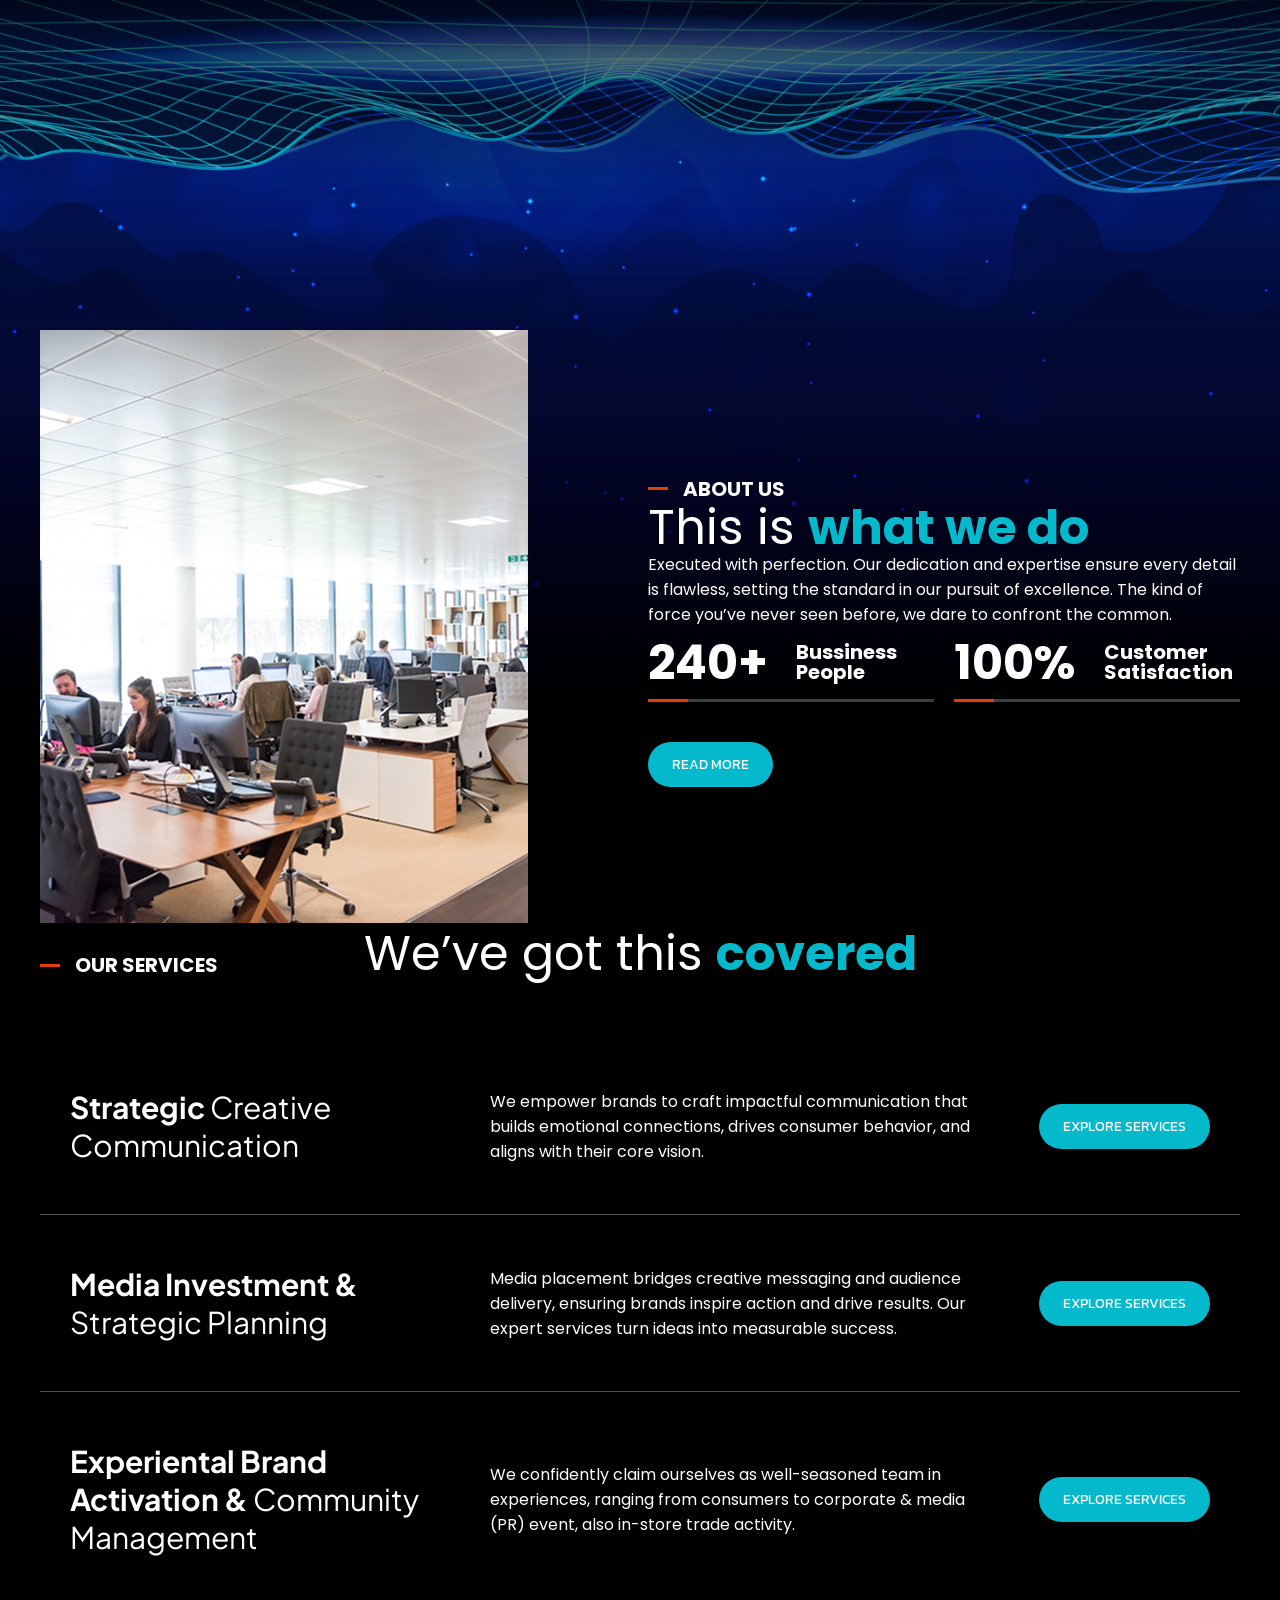
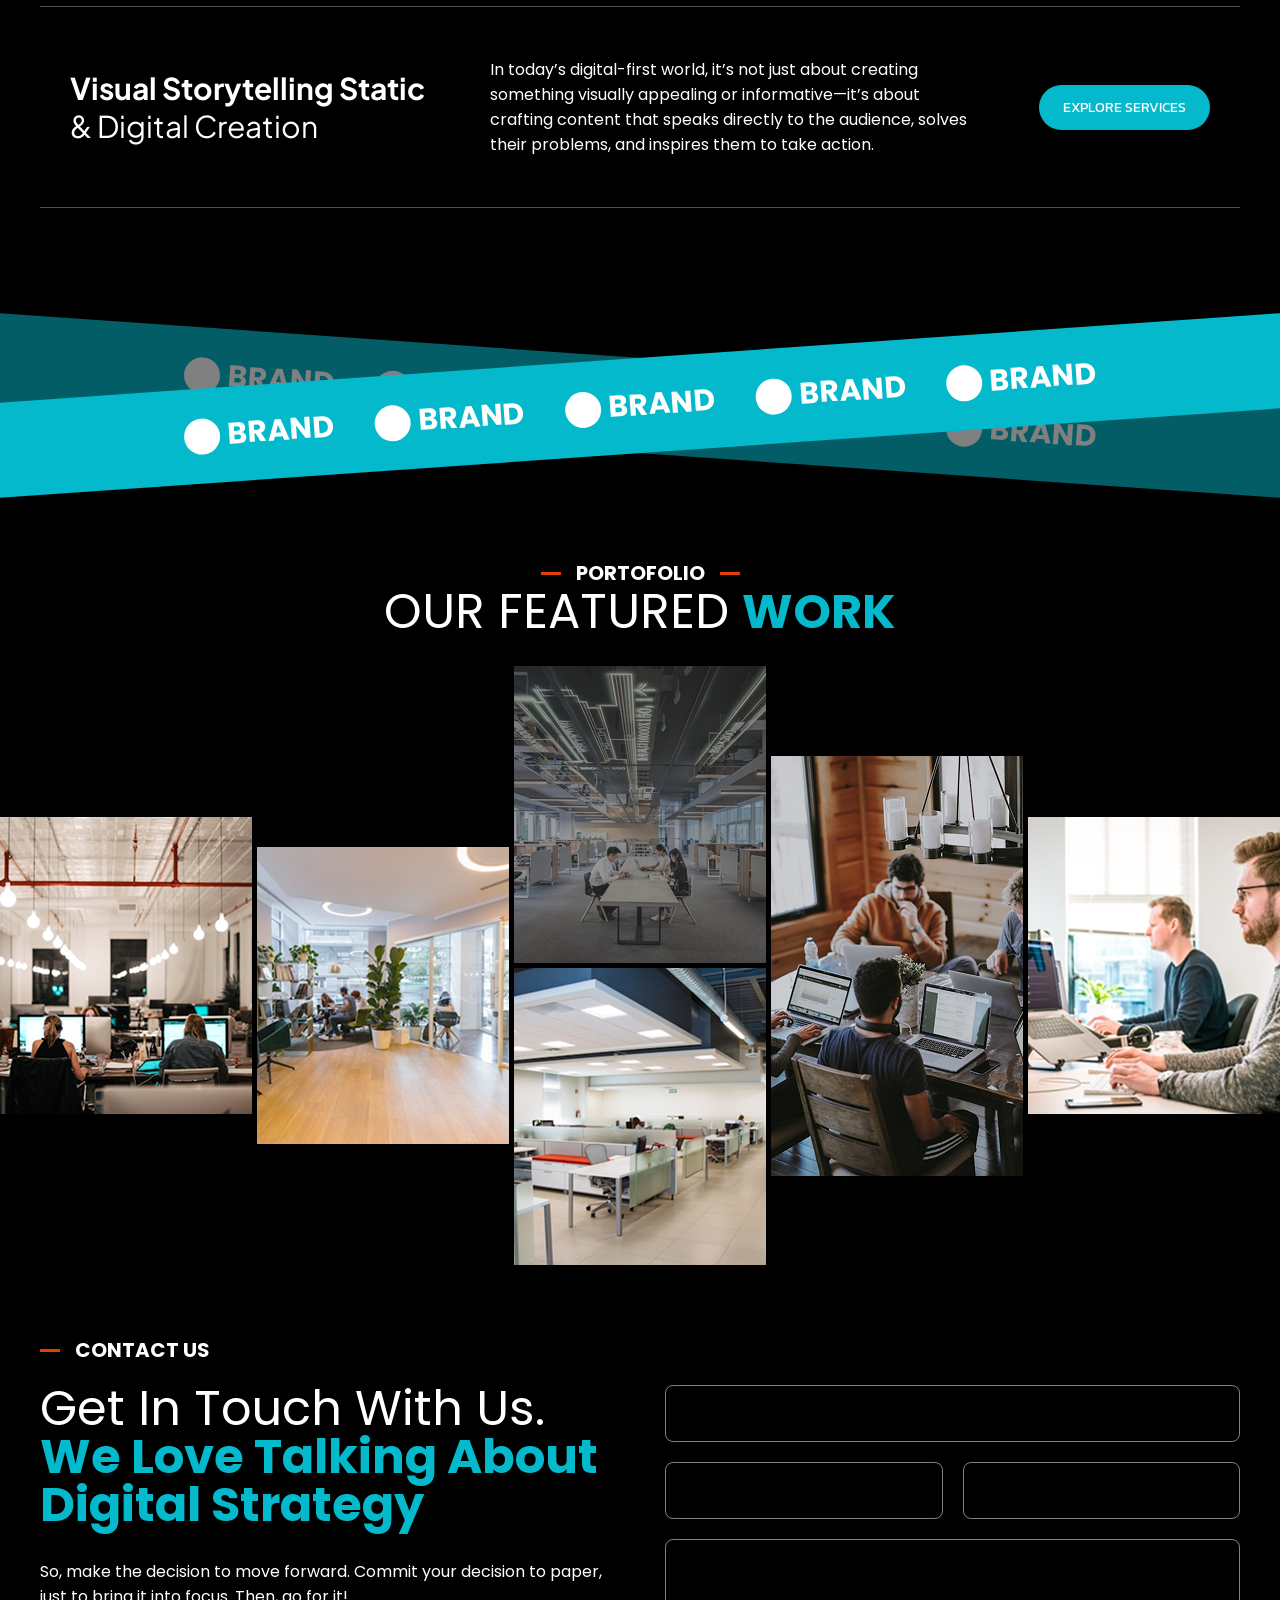
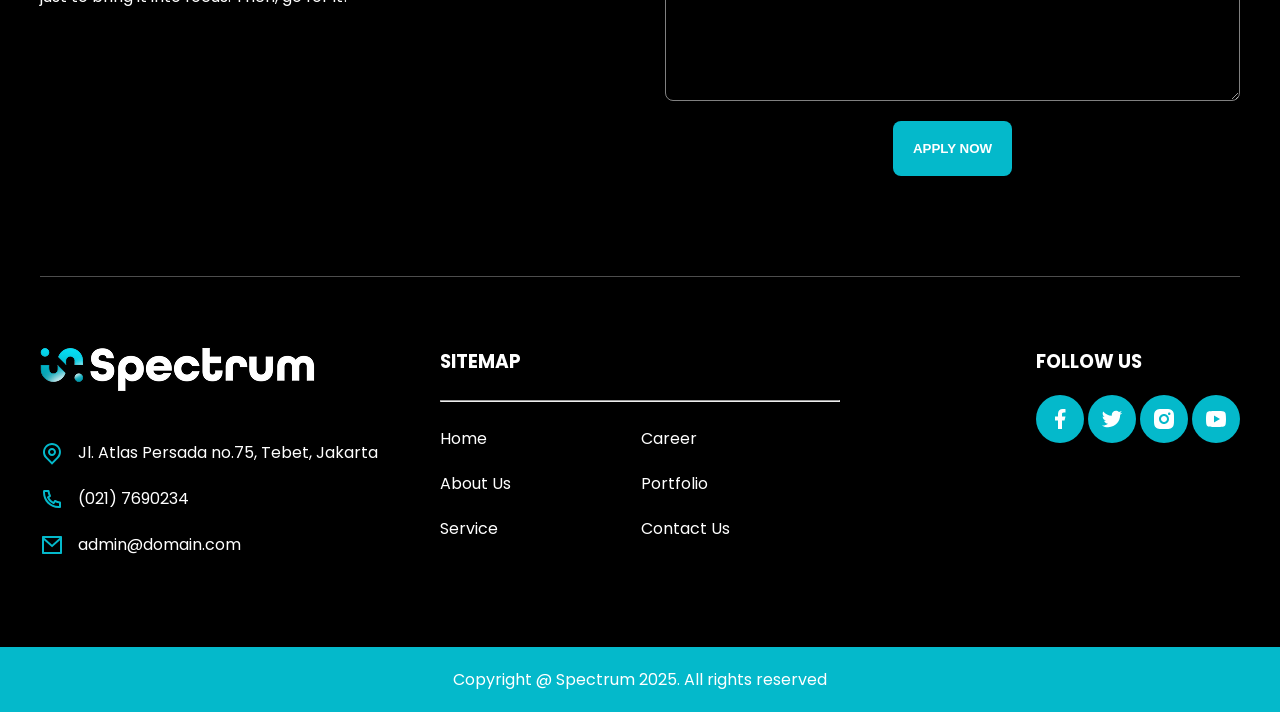
==== commit c9a08712: "Home responsive and review" ====
--- a/index.html
+++ b/index.html
@@ -278,6 +278,52 @@
             </div>
         </div>
     </section>
+    <footer>
+        <div class="footer-wrapper">
+            <div class="footer-left">
+                <img src="asset\images\logo\logo-text.png" alt="">
+                <div class="identity-list">
+                    <img src="asset\images\icon\map-pin-line.svg" alt="" srcset="">
+                    <span>Jl. Atlas Persada no.75, Tebet, Jakarta</span>
+                </div>
+                <div class="identity-list">
+                    <img src="asset\images\icon\phone-line.svg" alt="" srcset="">
+                    <span>(021) 7690234</span>
+                </div>
+                <div class="identity-list">
+                    <img src="asset\images\icon\mail-line.svg" alt="" srcset="">
+                    <a href="mailto:admin@domain.com">admin@domain.com</a>
+                </div>
+            </div>
+            <div class="footer-mid">
+                <h3>SITEMAP</h3>
+                <hr>
+                <div class="footer-mid-content">
+                    <a href="#">Home</a>
+                    <a href="#">Career</a>
+                    <a href="#">About Us</a>
+                    <a href="#">Portfolio</a>
+                    <a href="#">Service</a>
+                    <a href="#">Contact Us</a>
+                </div>
+            </div>
+            <div class="footer-right">
+                <div class="footer-right-container">
+                    <h3>FOLLOW US</h3>
+                    <div class="icon-list">
+                        <a href=""><img src="asset\images\icon\facebook-fill.svg" alt="" srcset=""></a>
+                        <a href=""><img src="asset\images\icon\twitter-fill.svg" alt="" srcset=""></a>
+                        <a href=""><img src="asset\images\icon\instagram-fill.svg" alt="" srcset=""></a>
+                        <a href=""><img src="asset\images\icon\youtube-fill.svg" alt="" srcset=""></a>
+                    </div>
+                </div>
+
+            </div>
+        </div>
+        <div class="footer-bottom">
+            <span>Copyright @ Spectrum 2025. All rights reserved</span>
+        </div>
+    </footer>
 
     <script src="asset/js/jquery-1.11.0.min.js"></script>
     <script src="asset/js/owl.carousel.min.js"></script>
--- a/asset/css/master.css
+++ b/asset/css/master.css
@@ -9,6 +9,7 @@
 }
 a{
     text-decoration: none;
+    color: white;
 }
 p{
     margin: 0;
--- a/asset/css/home.css
+++ b/asset/css/home.css
@@ -282,6 +282,7 @@
 .contact-us{
     max-width: 1200px;
     margin: auto;
+    padding-bottom: 100px;
 }
 .contact-us > *{
     margin-top: 20px;
@@ -334,4 +335,55 @@
     border-radius: 8px;
     font-weight: bold;
     border: none;
+}
+.footer-wrapper{
+    max-width: 1200px;
+    margin: auto;
+    display: flex;
+    padding-top: 70px;
+    padding-bottom: 70px;
+    border-top: 1px solid rgba(255, 255, 255, 0.3);
+}
+.footer-wrapper > *{
+    flex:1;
+}
+.footer-left > img{
+    margin-bottom: 40px;
+}
+.identity-list{
+    margin-bottom: 20px;
+}
+.identity-list > *{
+    vertical-align: middle;
+}
+.identity-list > :nth-child(2){
+    margin-left: 10px;
+}
+.footer-mid > hr{
+    background-color: rgba(255, 255, 255, 0.3);
+    margin-top: 24px;
+    margin-bottom: 24px;
+}
+.footer-mid-content{
+    display: grid;
+    grid-template-columns: auto auto;
+    gap: 20px;
+}
+.icon-list a{
+    display: inline-block;
+    background-color: #04B9CB;
+    padding: 12px;
+    border-radius: 30px;
+    line-height: 0;
+}
+.footer-right-container{
+    float: right;
+}
+.footer-wrapper h3{
+    margin-top: 0;
+}
+.footer-bottom{
+    background-color: #04B9CB;
+    text-align: center;
+    padding: 20px;
 }
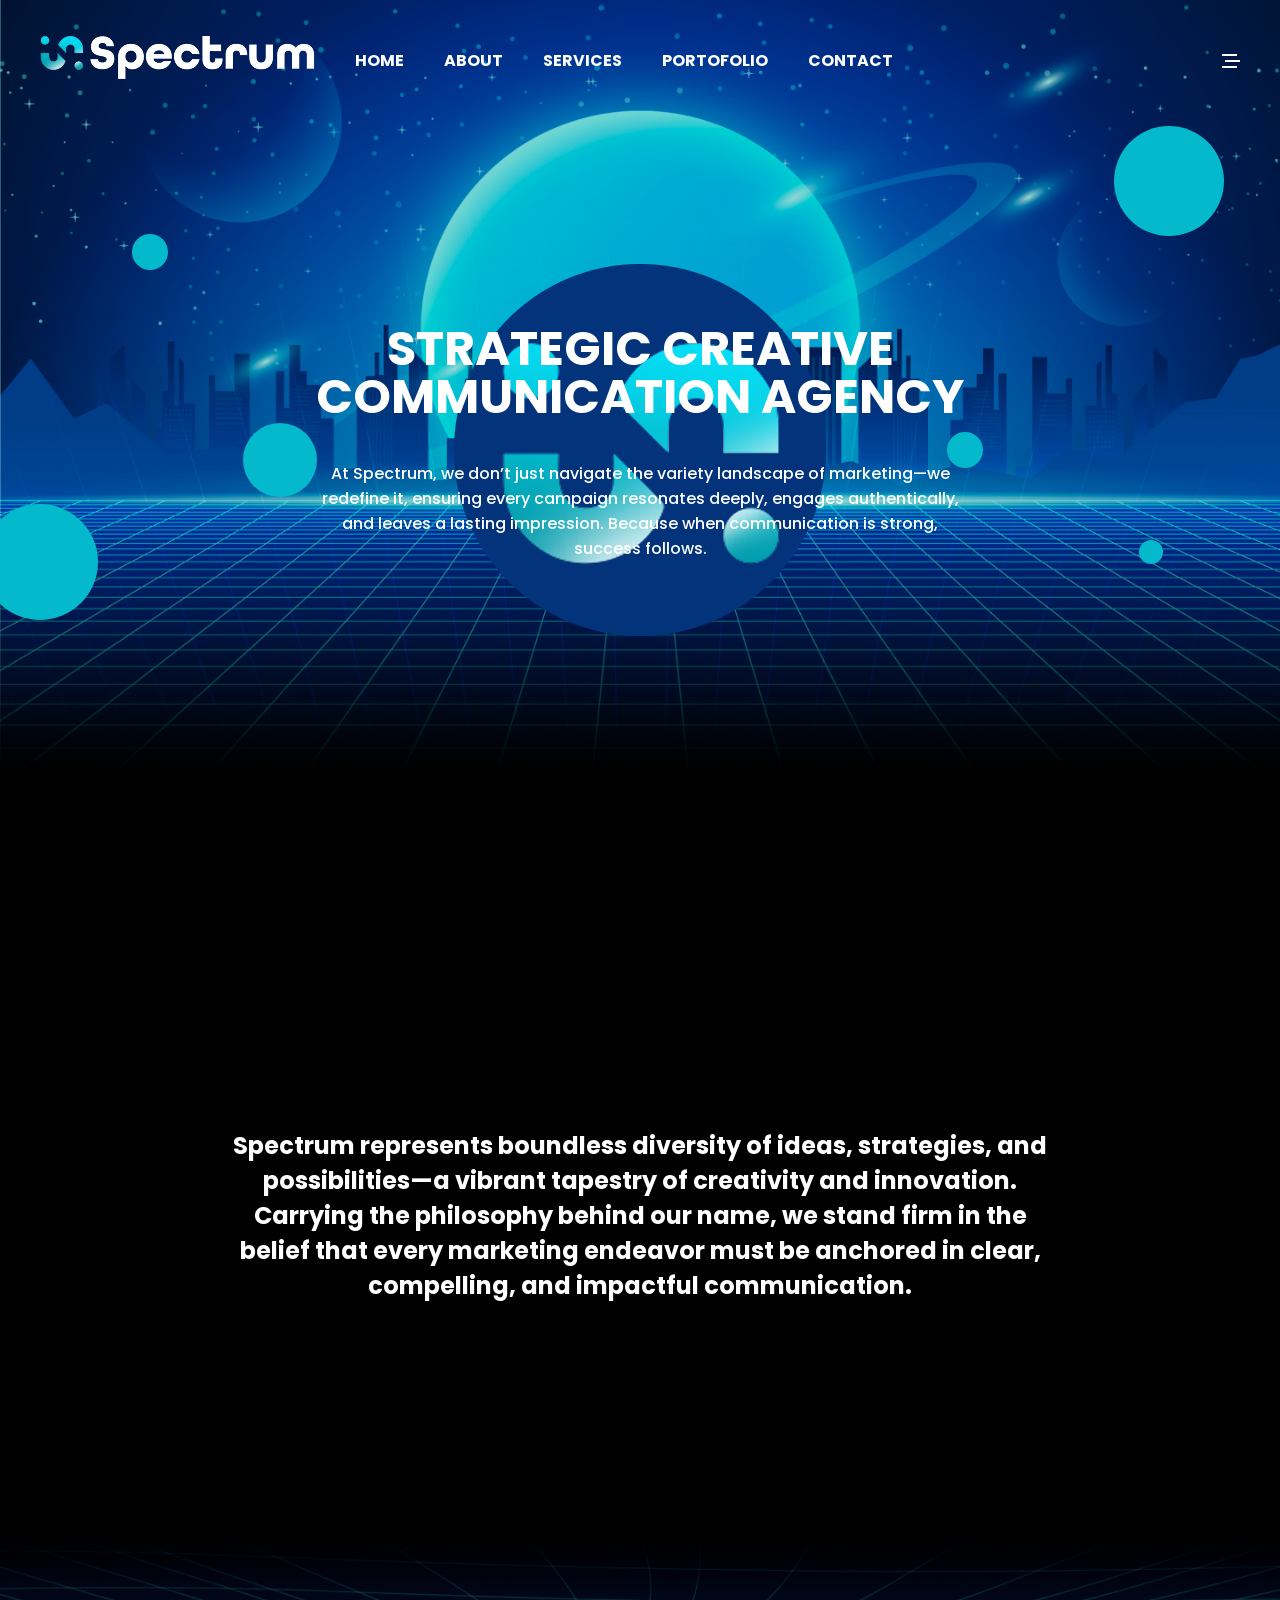
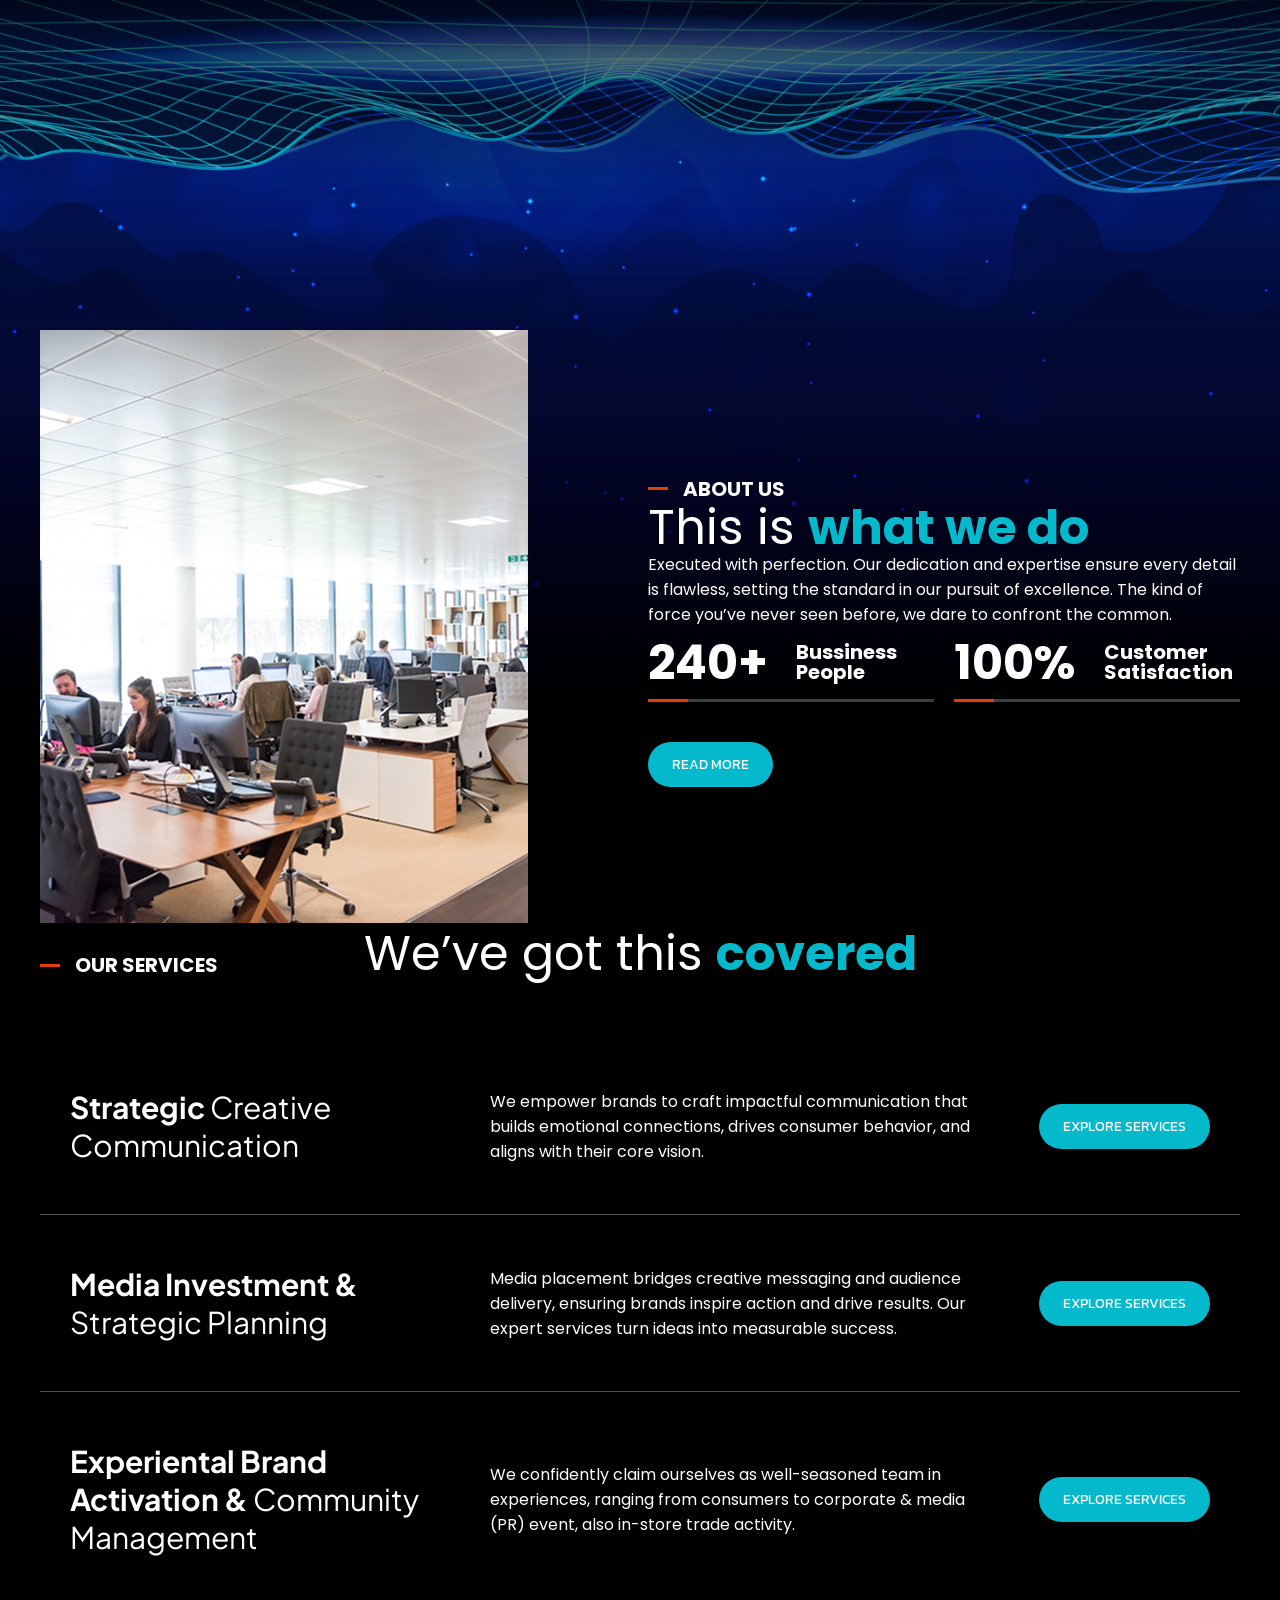
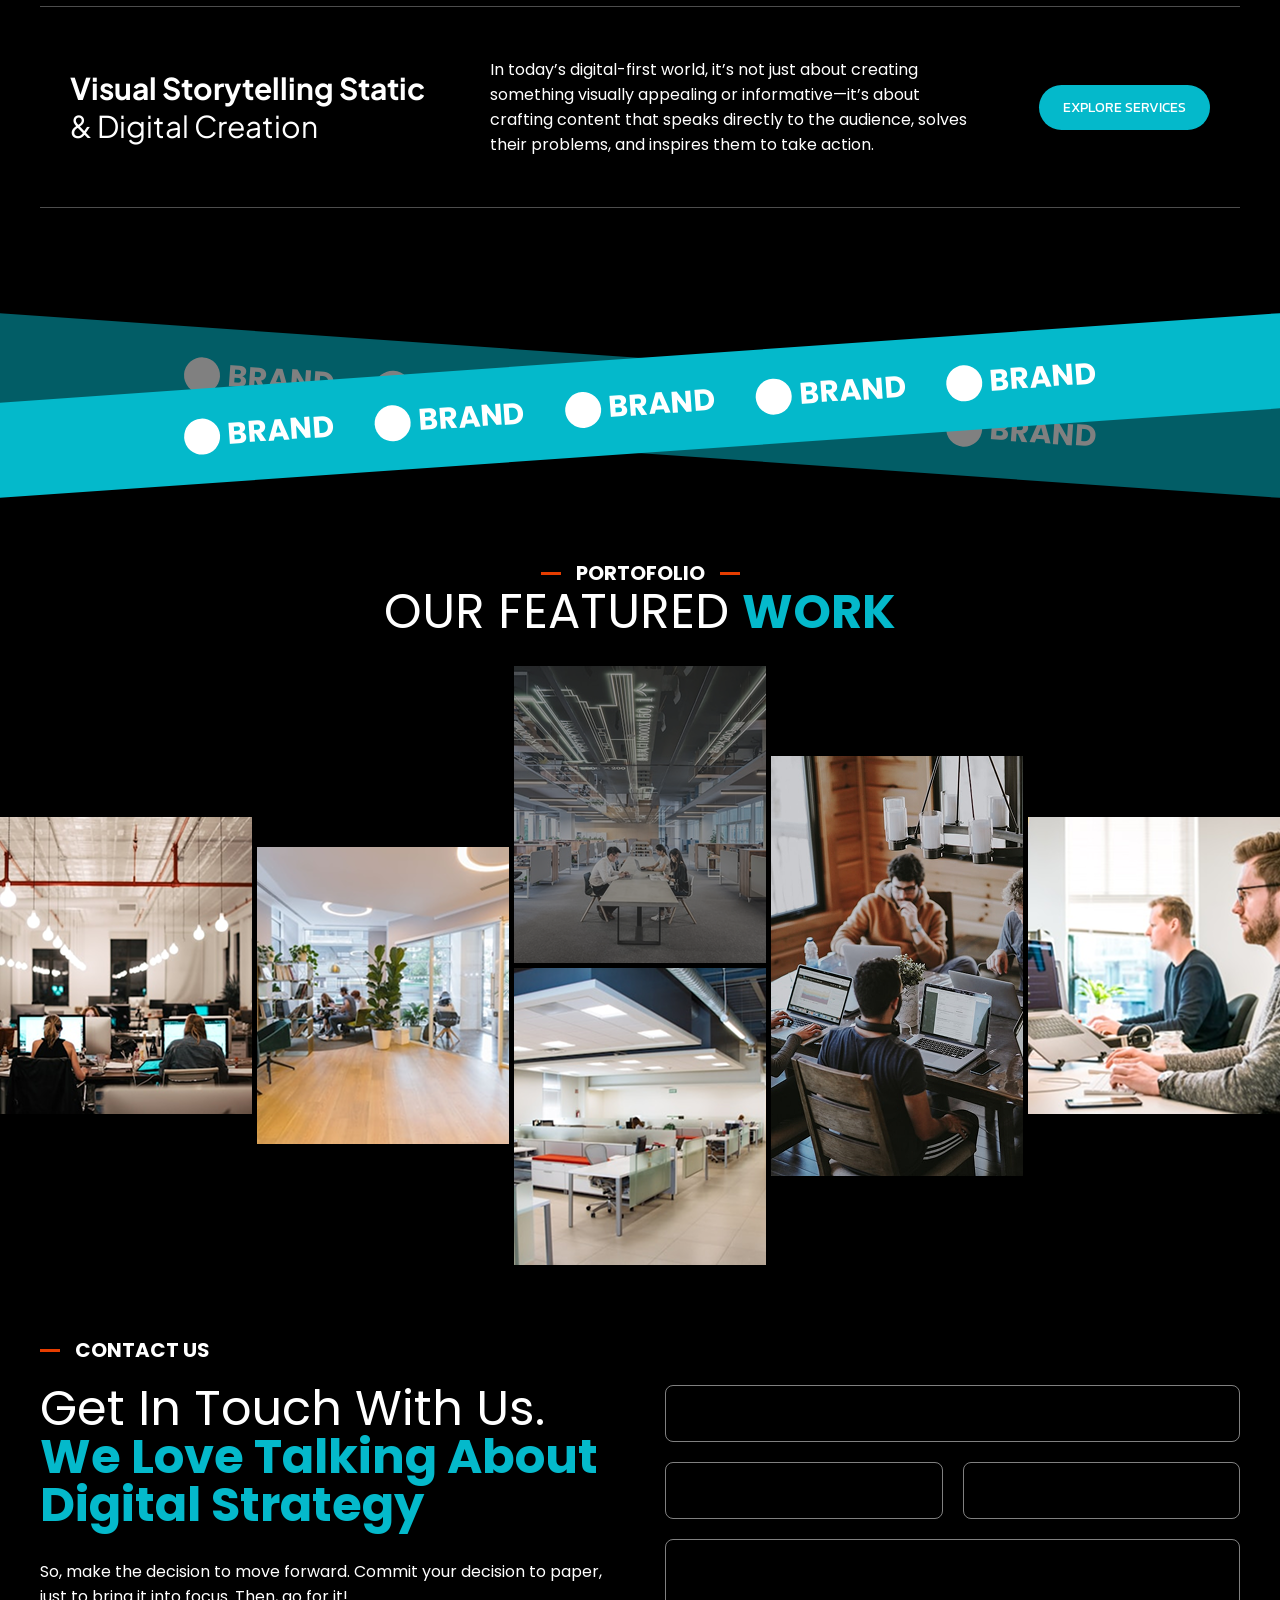
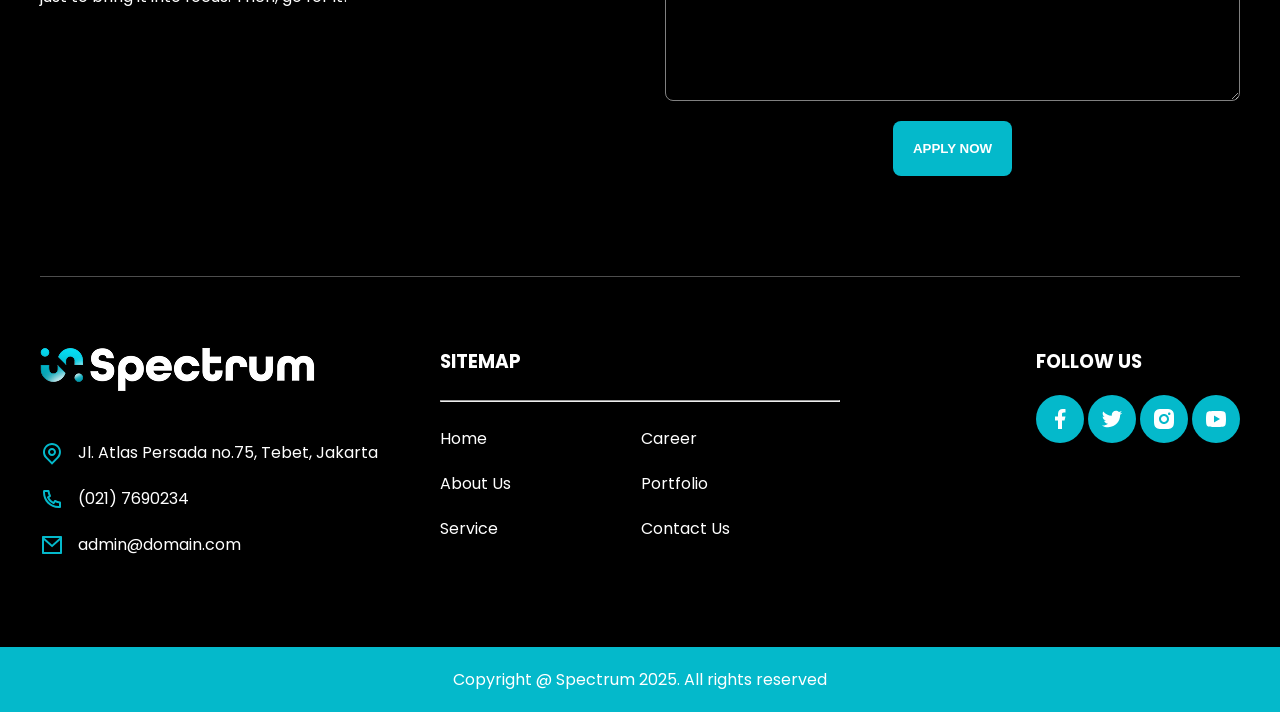
==== commit c0bab932: "about-initiate" ====
--- a/index.html
+++ b/index.html
@@ -5,11 +5,6 @@
     <meta http-equiv="X-UA-Compatible" content="IE=edge">
     <meta name="viewport" content="width=device-width, initial-scale=1.0">
     <title>Document</title>
-
-    <!--link rel="stylesheet" href="asset/css/normalize.css">
-    <link rel="stylesheet" href="asset/css/bootstrap.css">
-    <link rel="stylesheet" href="asset/css/main.css">
-    <link rel="stylesheet" href="asset/css/owl.carousel.css"-->
     <link rel="stylesheet" href="asset/css/fontawesome-all.css">
     <link rel="stylesheet" href="asset/css/master.css">
     <link rel="stylesheet" href="asset/css/home.css">
@@ -44,6 +39,19 @@
         </div>
     </header>
     <section class="top-section">
+        <div class="top-section-art">
+            <div class="bubble-wrap">
+                <div class="bubble bubble-1"></div>
+                <div class="bubble bubble-2"></div>
+                <div class="bubble bubble-3"></div>
+                <div class="bubble bubble-4"></div>
+                <div class="bubble bubble-5"></div>
+                <div class="bubble bubble-6"></div>
+            </div>
+            <div class="circle-logo">
+                <img src="asset\images\logo\logo-top.png" alt="" srcset="">
+            </div>
+        </div>
         <div class="top-section-mid-text">
             <h1>STRATEGIC CREATIVE COMMUNICATION AGENCY</h1>
             <h2>At Spectrum, we don’t just navigate the variety landscape of marketing—we redefine it, ensuring every campaign resonates deeply, engages authentically, and leaves a lasting impression. Because when communication is strong, success follows.</h2>
--- a/asset/css/master.css
+++ b/asset/css/master.css
@@ -6,6 +6,7 @@
     color: white;
     margin: 0;
     font-family: "Poppins", sans-serif;
+    padding: 0;
 }
 a{
     text-decoration: none;
@@ -30,6 +31,7 @@
     left: 0;
     right: 0;
     padding:2rem 1rem;
+    z-index: 10;
 }
 .header-container{
     width: 1200px;
@@ -67,4 +69,29 @@
 }
 .menu-dropdown li:nth-child(2){
     margin-left: 3px;
+}
+.title-style{
+    display: flex;
+    align-items: center;
+    gap: 15px;
+}
+.title-style span{
+    width: 20px;
+    height: 3px;
+    display: inline-block;
+    background-color: #E63D00;
+}
+.title-style p{
+    font-size: 20px;
+    font-weight: bold;
+    margin: 0;
+    text-transform: uppercase;
+}
+.title-custom-color{
+    font-size: 48px;
+    line-height: 100%;
+}
+.title-custom-color span:nth-child(2){
+    color: #04B9CB;
+    font-weight: bold;
 }
--- a/asset/css/home.css
+++ b/asset/css/home.css
@@ -1,16 +1,77 @@
 .top-section{
     background-image: url('../images/background-image/home-top-bg.png');
-    background-position: center center;
-    background-size: cover;
+    background-position: top center;
+    background-size: 100%;
     min-height: 100vh;
     display: flex;
     justify-content: center;
     align-items: center;
+    position: relative;
+    background-repeat: no-repeat; 
+}
+.top-section-art, .circle-logo{
+    position: absolute;
+    top: 0;
+    right: 0;
+    bottom: 0;
+    left: 0;
+    width: 100%;
+    height: 100%;
+    z-index: 0;
+}
+.circle-logo{
+    display: flex;
+    align-items: center;
+    justify-content: center;
+    text-align: center;
+}
+.bubble{
+    background-color: #04B9CB;
+    border-radius: 500px;
+    position: absolute;
+}
+.bubble-1{
+    width: 36px;
+    height: 36px;
+    left: 10.28%;
+    top: 26%;
+}
+.bubble-2{
+    width: 74px;
+    height: 74px;
+    left: 19%;
+    top: 47%;
+}
+.bubble-3{
+    width: 116px;
+    height: 116px;
+    left: -18px;
+    top: 56%;
+}
+.bubble-4{
+    width: 110px;
+    height: 110px;
+    left: 87%;
+    top: 14%;
+}
+.bubble-5{
+    width: 36px;
+    height: 36px;
+    left: 74%;
+    top: 48%;
+}
+.bubble-6{
+    width: 24px;
+    height: 24px;
+    left: 89%;
+    top: 60%;
 }
 .top-section-mid-text{
     width: 648px;
     max-width: 100%;
     text-align: center;
+    position: relative;
+    z-index: 1;
 }
 .top-section h1{
     font-weight: bold;
@@ -55,31 +116,6 @@
     display: flex;
     justify-content: center;
     flex-direction: column;
-}
-.title-style{
-    display: flex;
-    align-items: center;
-    gap: 15px;
-}
-.title-style span{
-    width: 20px;
-    height: 3px;
-    display: inline-block;
-    background-color: #E63D00;
-}
-.title-style p{
-    font-size: 20px;
-    font-weight: bold;
-    margin: 0;
-    text-transform: uppercase;
-}
-.title-custom-color{
-    font-size: 48px;
-    line-height: 100%;
-}
-.title-custom-color span:nth-child(2){
-    color: #04B9CB;
-    font-weight: bold;
 }
 .numeric-score-wrapper{
     display: flex;
